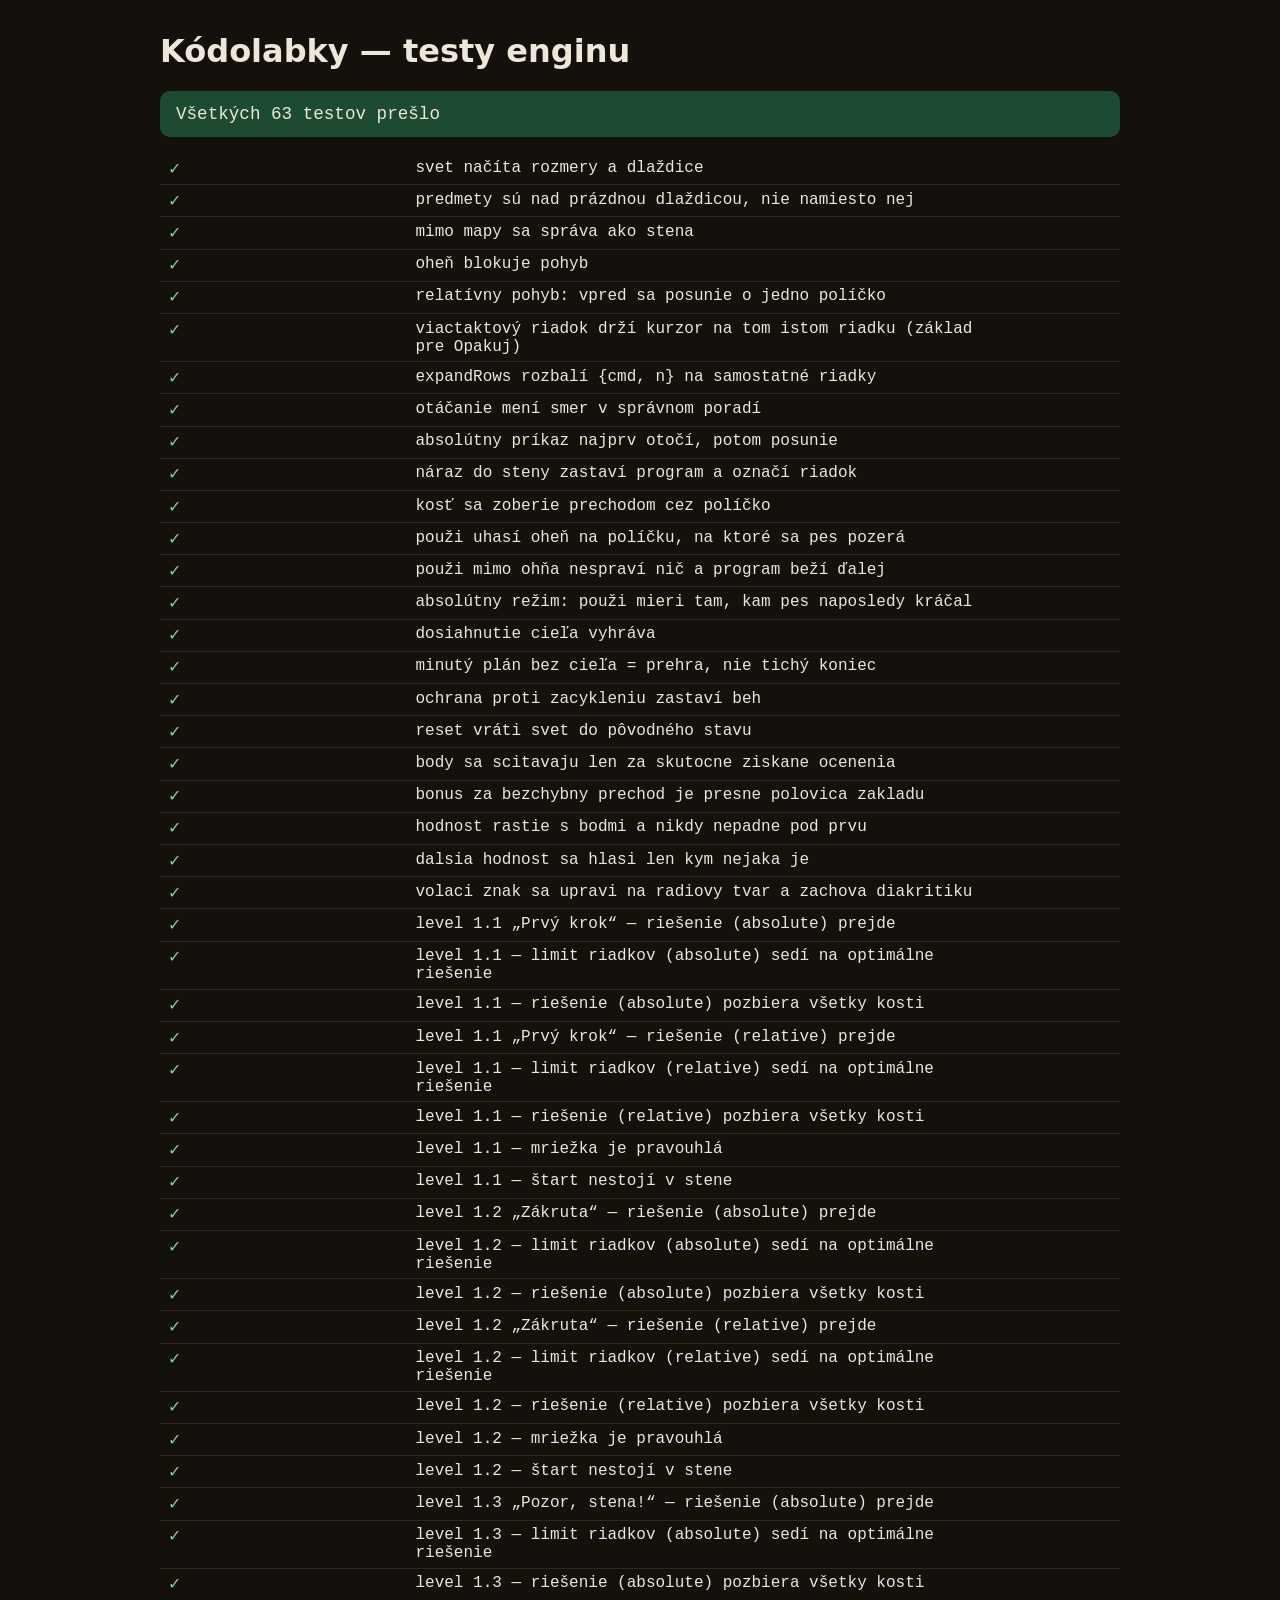
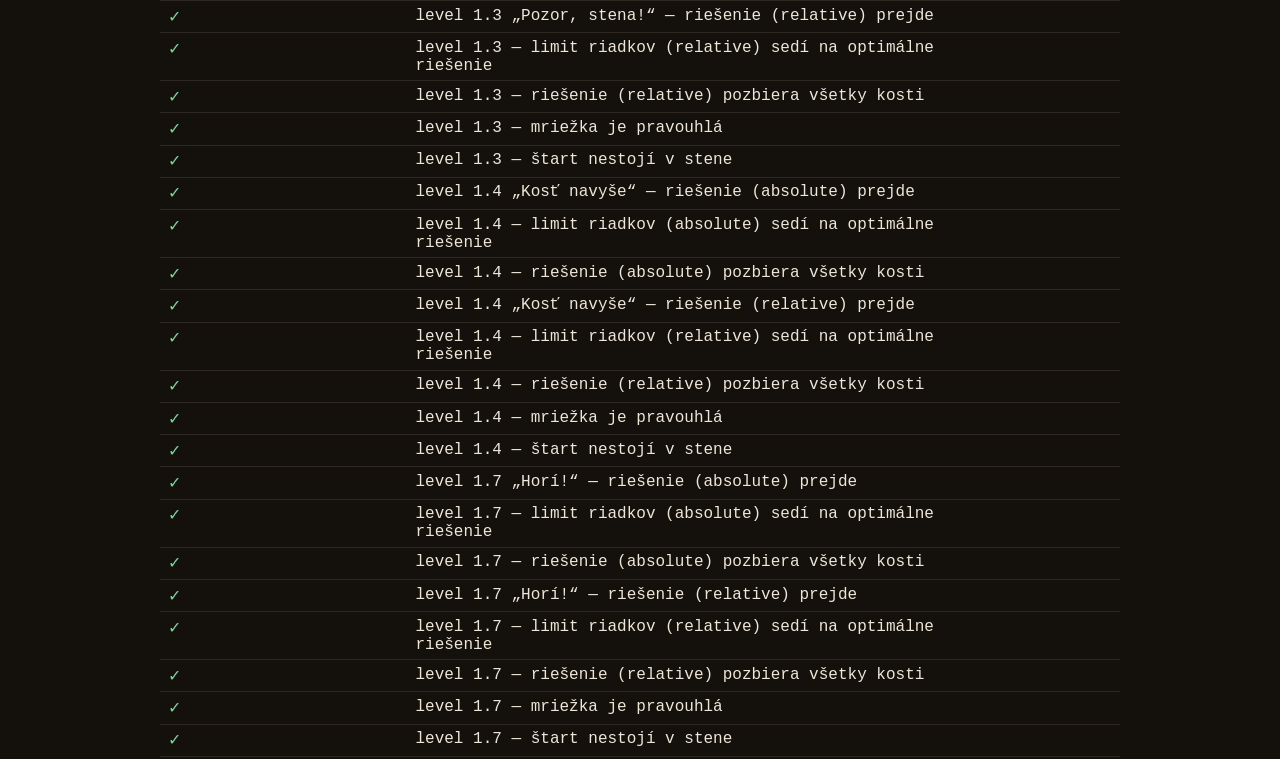
==== tests/index.html @ dd2ba2a8 "Body dispecera a Kniha sluzieb Bodovanie odmenuje to iste, co hra uci: 100 za splnenu misiu, 60 za k" ====
<!DOCTYPE html>
<html lang="sk">
<head>
<meta charset="utf-8">
<title>Kódolabky — testy enginu</title>
<style>
  body { font-family: ui-monospace, Consolas, monospace; margin: 2rem auto; max-width: 60rem; padding-inline: 1rem;
         background: #14110c; color: #eee6d8; }
  h1 { font-family: system-ui, sans-serif; }
  .sum { padding: .8rem 1rem; border-radius: 10px; margin-bottom: 1rem; font-size: 1.1rem; }
  .sum.ok { background: #1d4b32; } .sum.bad { background: #6b2118; }
  table { width: 100%; border-collapse: collapse; }
  td { padding: .35rem .5rem; border-bottom: 1px solid #2e2820; vertical-align: top; }
  .pass { color: #7fd39b; } .fail { color: #ff9b86; }
  .name { width: 60%; }
</style>
</head>
<body>
<h1>Kódolabky — testy enginu</h1>
<div class="sum" id="sum">Bežia testy…</div>
<table><tbody id="out"></tbody></table>

<script type="module">
import { World } from '../src/engine/world.js';
import { VM, run } from '../src/engine/vm.js';
import { countRows, rowLimitFor, expandRows } from '../src/engine/program.js';
import { AWARDS, pointsFor, rankFor, nextRank, normalizeCallsign } from '../src/game/progress.js';

const results = [];
const test = (name, fn) => {
  try { fn(); results.push([name, null]); }
  catch (err) { results.push([name, err.message]); }
};
const ok = (cond, msg) => { if (!cond) throw new Error(msg ?? 'nesplnené'); };
const eq = (a, b, msg) => ok(Object.is(a, b), `${msg ?? ''} — dostal ${JSON.stringify(a)}, čakal ${JSON.stringify(b)}`);

const withIds = (rows) => rows.map((r, i) => ({ ...r, id: `t${i}` }));

const LEVEL = {
  id: 'test', title: 'test',
  grid: { legend: { '.': 'empty', '#': 'wall', o: 'bone', f: 'fire', g: 'goal' },
          rows: ['#####', '#..o#', '#..f#', '#..g#', '#####'] },
  actors: [{ id: 'a1', char: 'fifo', x: 1, y: 1, dir: 'E' }],
  goals: [{ type: 'reach', actor: 'a1', tile: 'goal' }],
};

// ── Svet ────────────────────────────────────────────────────────
test('svet načíta rozmery a dlaždice', () => {
  const w = new World(LEVEL);
  eq(w.w, 5, 'šírka'); eq(w.h, 5, 'výška');
  eq(w.tileAt(0, 0), 'wall', 'okraj je stena');
  eq(w.tileAt(3, 3), 'goal', 'cieľ');
});

test('predmety sú nad prázdnou dlaždicou, nie namiesto nej', () => {
  const w = new World(LEVEL);
  eq(w.tileAt(3, 1), 'empty', 'pod kosťou je prázdno');
  eq(w.itemAt(3, 1), 'bone', 'kosť');
  eq(w.totalBones, 1, 'počet kostí');
});

test('mimo mapy sa správa ako stena', () => {
  const w = new World(LEVEL);
  ok(w.isBlocked(-1, 1), 'vľavo od mapy');
  ok(w.isBlocked(99, 99), 'ďaleko mimo');
});

test('oheň blokuje pohyb', () => {
  const w = new World(LEVEL);
  ok(w.isBlocked(3, 2), 'políčko s ohňom');
});

// ── Interpret ───────────────────────────────────────────────────
test('relatívny pohyb: vpred sa posunie o jedno políčko', () => {
  const w = new World(LEVEL);
  const vm = new VM(w, withIds([{ cmd: 'move', n: 1 }]));
  vm.step();
  eq(w.actor.x, 2, 'x'); eq(w.actor.y, 1, 'y');
});

// V tabuľke je jeden riadok = jeden krok, ale interpret vie aj viactaktový
// riadok — to je základ pre `Opakuj n×` v Svete 2.
test('viactaktový riadok drží kurzor na tom istom riadku (základ pre Opakuj)', () => {
  const w = new World(LEVEL);
  const vm = new VM(w, withIds([{ cmd: 'move', n: 2 }]));
  const e1 = vm.step();
  eq(e1[0].rowId, 't0', 'prvý takt');
  eq(w.actor.x, 2, 'po prvom takte');
  const e2 = vm.step();
  eq(e2[0].rowId, 't0', 'druhý takt je stále ten istý riadok');
  eq(w.actor.x, 3, 'po druhom takte');
});

test('expandRows rozbalí {cmd, n} na samostatné riadky', () => {
  const rows = expandRows([{ cmd: 'move', n: 3 }, { cmd: 'turnRight' }]);
  eq(rows.length, 4, 'počet riadkov');
  eq(rows[2].cmd, 'move', 'tretí riadok');
  eq(rows[3].cmd, 'turnRight', 'štvrtý riadok');
  ok(rows.every((r) => r.n === undefined), 'riadky nemajú počet opakovaní');
});

test('otáčanie mení smer v správnom poradí', () => {
  const w = new World(LEVEL);
  const vm = new VM(w, withIds([{ cmd: 'turnRight' }, { cmd: 'turnRight' }, { cmd: 'turnLeft' }]));
  vm.step(); eq(w.actor.dir, 'S', 'E → vpravo');
  vm.step(); eq(w.actor.dir, 'W', 'S → vpravo');
  vm.step(); eq(w.actor.dir, 'S', 'W → vľavo');
});

test('absolútny príkaz najprv otočí, potom posunie', () => {
  const w = new World(LEVEL);
  const vm = new VM(w, withIds([{ cmd: 'south', n: 1 }]));
  vm.step();
  eq(w.actor.dir, 'S', 'smer'); eq(w.actor.y, 2, 'y');
});

test('náraz do steny zastaví program a označí riadok', () => {
  const w = new World(LEVEL);
  const { vm, events } = run(w, withIds([{ cmd: 'south', n: 3 }]));
  eq(vm.status, 'error', 'stav'); eq(vm.errorCode, 'wall', 'kód');
  const blocked = events.find((e) => e.type === 'blocked');
  ok(blocked, 'udalosť blocked'); eq(blocked.rowId, 't0', 'riadok');
});

test('kosť sa zoberie prechodom cez políčko', () => {
  const w = new World(LEVEL);
  run(w, withIds([{ cmd: 'east', n: 2 }]));
  eq(w.bonesCollected(), 1, 'pozbierané'); eq(w.itemAt(3, 1), null, 'kosť zmizla');
});

test('použi uhasí oheň na políčku, na ktoré sa pes pozerá', () => {
  const w = new World(LEVEL);
  run(w, withIds([{ cmd: 'move', n: 2 }, { cmd: 'turnRight' }, { cmd: 'use' }, { cmd: 'move', n: 2 }]));
  eq(w.itemAt(3, 2), null, 'oheň uhasený');
});

test('použi mimo ohňa nespraví nič a program beží ďalej', () => {
  const w = new World(LEVEL);
  const { vm, events } = run(w, withIds([{ cmd: 'use' }, { cmd: 'south', n: 2 }, { cmd: 'east', n: 2 }]));
  ok(events.some((e) => e.type === 'nothing'), 'udalosť nothing');
  eq(vm.status, 'won', 'program pokračoval až do cieľa');
});

// V absolútnom režime sa pes nedá otočiť bez pohybu — `Použi` preto vždy mieri
// tam, kam naposledy kráčal. Levely s ohňom naň musia viesť „čelne“.
test('absolútny režim: použi mieri tam, kam pes naposledy kráčal', () => {
  const w = new World(LEVEL);
  run(w, withIds([{ cmd: 'south', n: 1 }, { cmd: 'east', n: 1 }, { cmd: 'use' }]));
  eq(w.actor.dir, 'E', 'smer po poslednom kroku');
  eq(w.itemAt(3, 2), null, 'oheň pred psom uhasený');
});

test('dosiahnutie cieľa vyhráva', () => {
  const w = new World(LEVEL);
  const { vm } = run(w, withIds([{ cmd: 'south', n: 2 }, { cmd: 'east', n: 2 }]));
  eq(vm.status, 'won', 'stav');
});

test('minutý plán bez cieľa = prehra, nie tichý koniec', () => {
  const w = new World(LEVEL);
  const { vm } = run(w, withIds([{ cmd: 'south', n: 1 }]));
  eq(vm.status, 'lost', 'stav'); eq(vm.errorCode, 'notFinished', 'kód');
});

test('ochrana proti zacykleniu zastaví beh', () => {
  const w = new World(LEVEL);
  const { vm } = run(w, withIds([{ cmd: 'turnLeft' }, { cmd: 'turnRight' }]), { stepLimit: 5 });
  ok(vm.status === 'error' || vm.status === 'lost', `stav ${vm.status}`);
});

test('reset vráti svet do pôvodného stavu', () => {
  const w = new World(LEVEL);
  run(w, withIds([{ cmd: 'east', n: 2 }]));
  w.reset();
  eq(w.actor.x, 1, 'x'); eq(w.bonesCollected(), 0, 'kosti'); eq(w.itemAt(3, 1), 'bone', 'kosť späť');
});

// ── Bodovanie ───────────────────────────────────────────────────
// Čisté funkcie, nesiahajú na localStorage — testovateľné priamo.

test('body sa scitavaju len za skutocne ziskane ocenenia', () => {
  eq(pointsFor(['finish']), 100, 'iba splnena misia');
  eq(pointsFor(['finish', 'rows', 'bones', 'clean']), 250, 'vsetko');
  eq(pointsFor([]), 0, 'nic');
  eq(pointsFor(['vymyslene']), 0, 'neznamy id sa ignoruje');
});

test('bonus za bezchybny prechod je presne polovica zakladu', () => {
  const clean = AWARDS.find((a) => a.id === 'clean');
  ok(clean, 'ocenenie clean existuje');
  eq(clean.points, 50, 'body');
});

test('hodnost rastie s bodmi a nikdy nepadne pod prvu', () => {
  eq(rankFor(0).name, 'Šteniatko', '0 bodov');
  eq(rankFor(149).name, 'Šteniatko', 'tesne pod hranicou');
  eq(rankFor(150).name, 'Pomocník', 'presne na hranici');
  eq(rankFor(999999).name, 'Hlavný dispečer', 'vela bodov');
});

test('dalsia hodnost sa hlasi len kym nejaka je', () => {
  eq(nextRank(0).name, 'Pomocník', 'zo Steniatka');
  eq(nextRank(0).at - 0, 150, 'chybajuce body');
  eq(nextRank(999999), null, 'na vrchole uz dalsia nie je');
});

test('volaci znak sa upravi na radiovy tvar a zachova diakritiku', () => {
  eq(normalizeCallsign('ninka ľ'), 'NINKA Ľ', 'velke pismena + diakritika');
  eq(normalizeCallsign('  veliteľ   9  '), 'VELITEĽ 9', 'orezanie a jedna medzera');
  eq(normalizeCallsign('a<script>b'), 'ASCRIPTB', 'znaky mimo pismen a cisel vypadnu');
  eq(normalizeCallsign('123456789012345'), '1234567890', 'orezanie na 10 znakov');
  eq(normalizeCallsign('   '), '', 'prazdny znak neprejde');
  eq(normalizeCallsign(null), '', 'null neprejde');
});

// ── Levely ──────────────────────────────────────────────────────
// Najdôležitejší test v projekte: chráni pred neriešiteľným levelom
// po tom, čo niekto poupravuje mapu.

const manifest = await (await fetch('../levels/index.json')).json();
const levels = await Promise.all(
  manifest.levels.map(async (p) => (await fetch(`../levels/${p}`)).json())
);

for (const level of levels) {
  for (const mode of ['absolute', 'relative']) {
    // V JSON je riešenie zapísané krátko cez `n`; v tabuľke je jeden riadok
    // jeden krok, takže sa pred porovnaním s limitom musí rozbaliť.
    const rows = level.solutions?.[mode] ? expandRows(level.solutions[mode]) : null;

    test(`level ${level.id} „${level.title}“ — riešenie (${mode}) prejde`, () => {
      ok(rows, 'v súbore chýba referenčné riešenie');
      const world = new World(level);
      const { vm } = run(world, rows, { stepLimit: level.limits?.steps ?? 200 });
      eq(vm.status, 'won', 'výsledok');
    });

    test(`level ${level.id} — limit riadkov (${mode}) sedí na optimálne riešenie`, () => {
      const limit = rowLimitFor(level.stars?.find((s) => s.id === 'rows'), mode);
      ok(limit, 'level nemá limit riadkov');
      eq(countRows(rows), limit, 'počet krokov optimálneho riešenia');
    });

    test(`level ${level.id} — riešenie (${mode}) pozbiera všetky kosti`, () => {
      const world = new World(level);
      run(world, expandRows(level.solutions[mode]), { stepLimit: level.limits?.steps ?? 200 });
      eq(world.bonesCollected(), world.totalBones, 'kosti');
    });
  }

  test(`level ${level.id} — mriežka je pravouhlá`, () => {
    const rows = level.grid.rows;
    ok(rows.every((r) => r.length === rows[0].length), 'riadky majú rôznu dĺžku');
  });

  test(`level ${level.id} — štart nestojí v stene`, () => {
    const world = new World(level);
    for (const a of world.actors) ok(!world.isBlocked(a.x, a.y), `aktér ${a.id} stojí v prekážke`);
  });
}

// ── Výpis ───────────────────────────────────────────────────────
const out = document.getElementById('out');
let failed = 0;
for (const [name, err] of results) {
  if (err) failed++;
  const tr = document.createElement('tr');
  tr.innerHTML = `<td class="${err ? 'fail' : 'pass'}">${err ? '✕' : '✓'}</td>` +
                 `<td class="name">${name}</td><td class="fail">${err ?? ''}</td>`;
  out.append(tr);
}
const sum = document.getElementById('sum');
sum.className = `sum ${failed ? 'bad' : 'ok'}`;
sum.textContent = failed
  ? `${failed} z ${results.length} testov zlyhalo`
  : `Všetkých ${results.length} testov prešlo`;
</script>
</body>
</html>
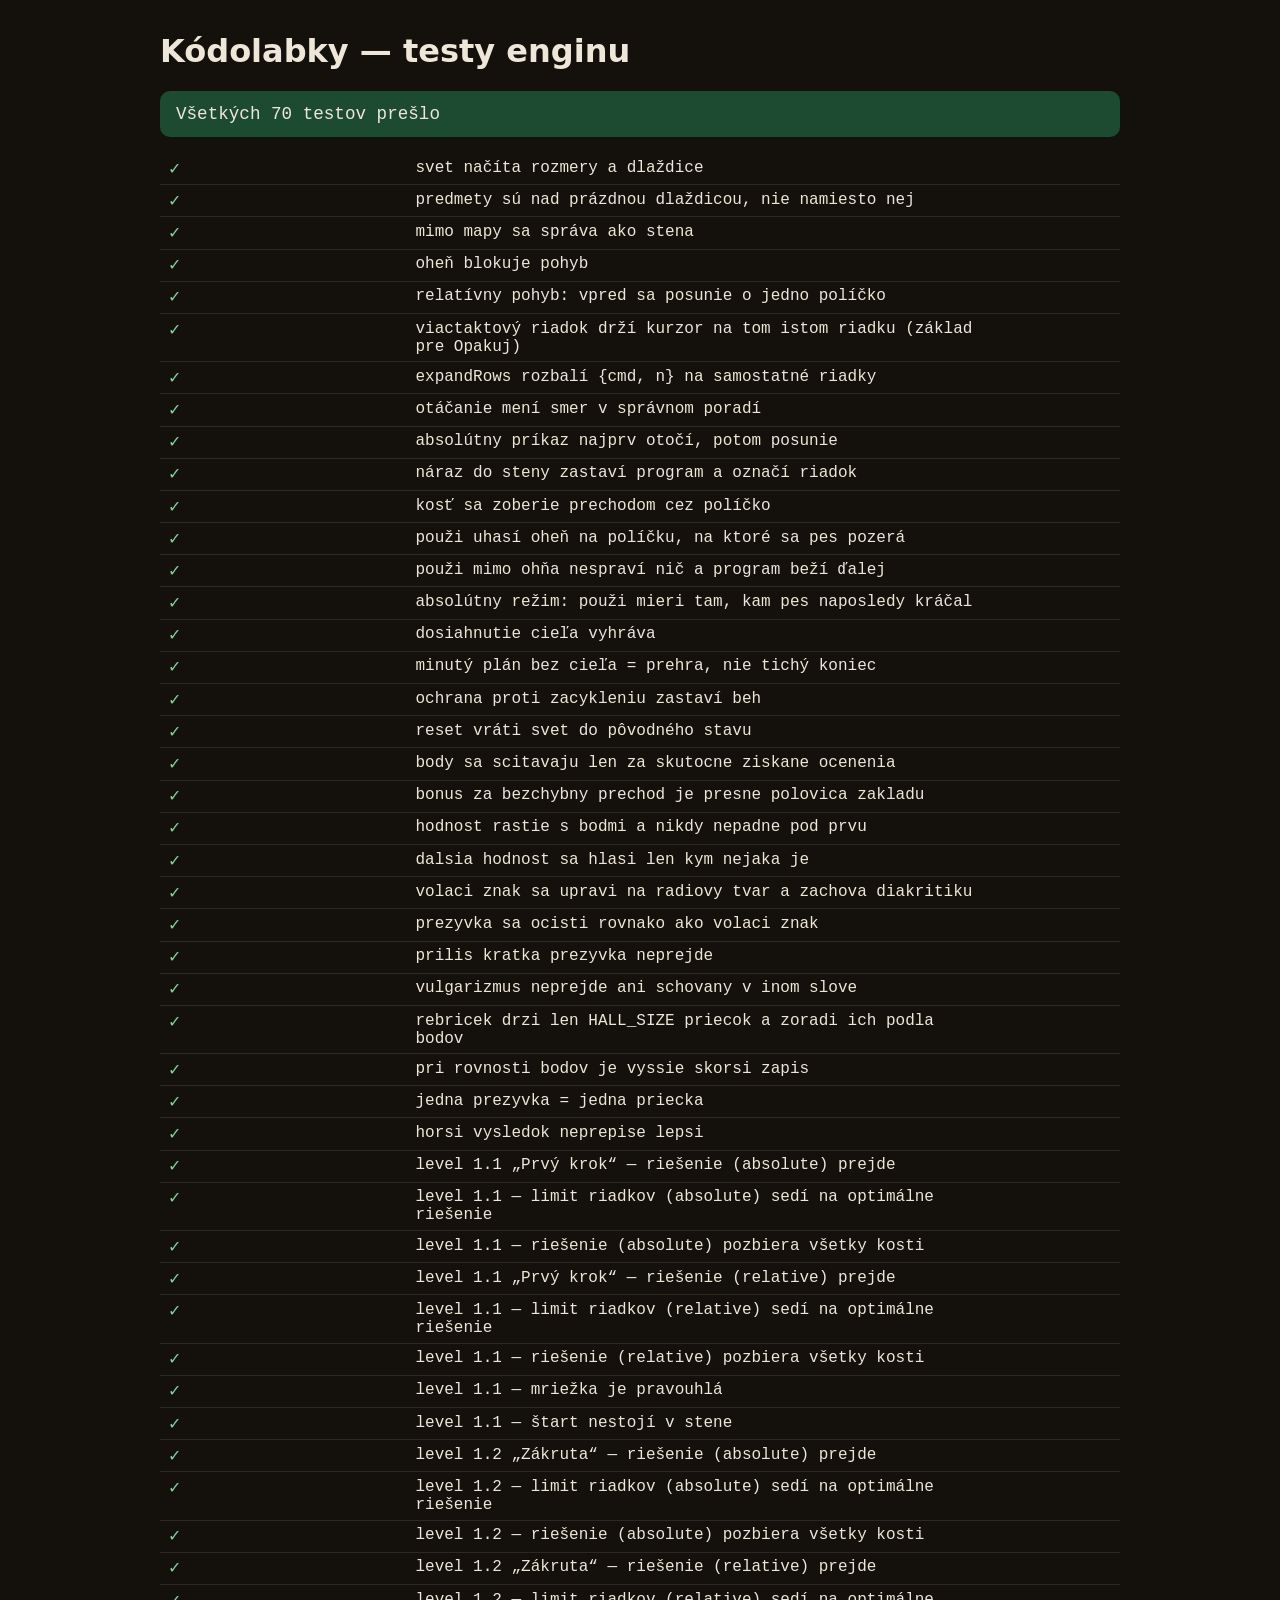
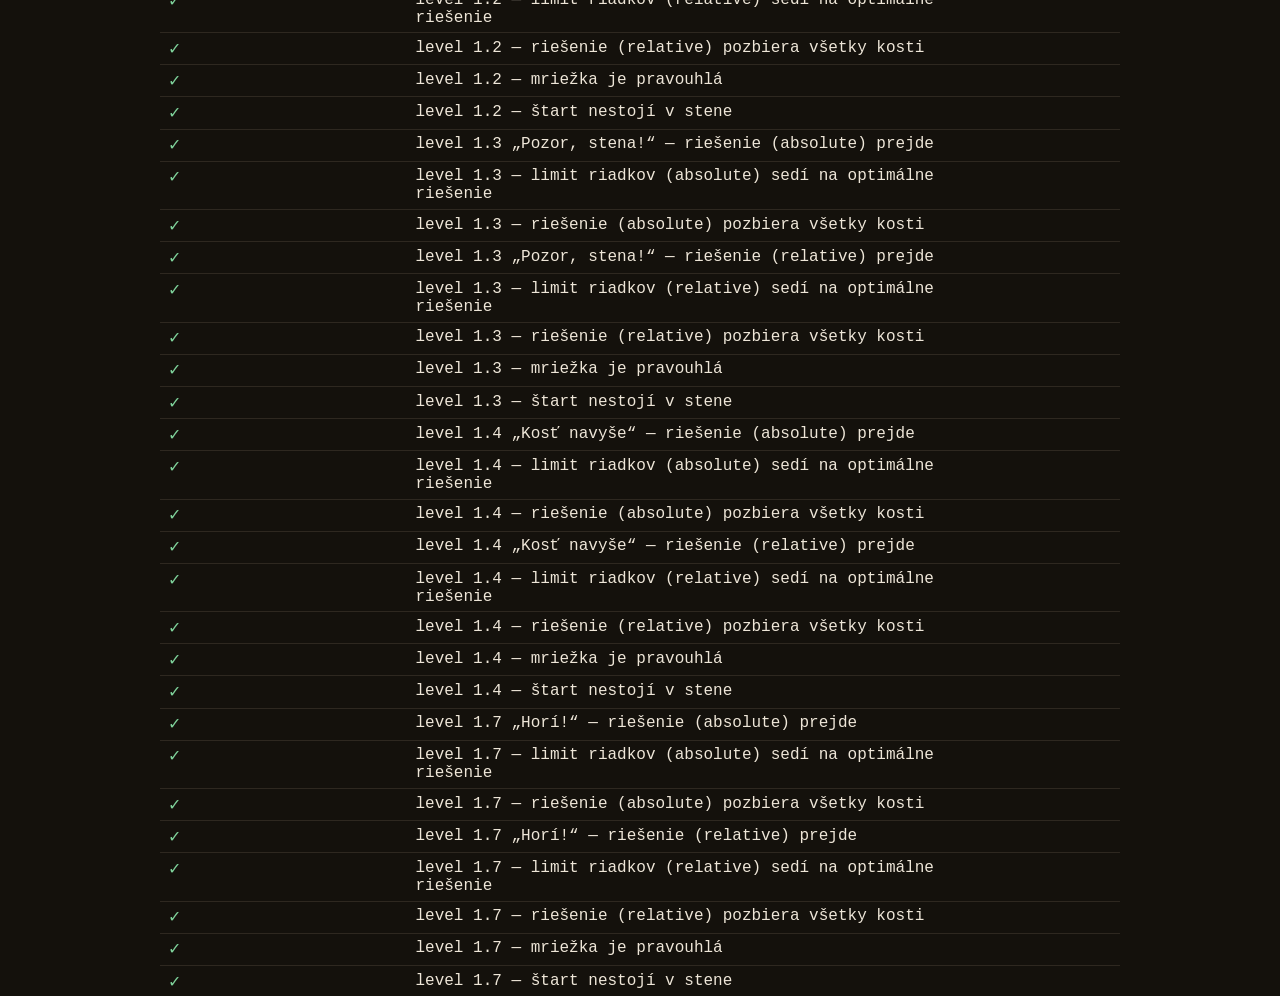
==== commit 006f6e81: "Sien slavy: globalny rebricek prvych 15 cez Supabase Klient: dialog s rebrickom, zapis pod prezyvkou" ====
--- a/tests/index.html
+++ b/tests/index.html
@@ -25,6 +25,8 @@
 import { VM, run } from '../src/engine/vm.js';
 import { countRows, rowLimitFor, expandRows } from '../src/engine/program.js';
 import { AWARDS, pointsFor, rankFor, nextRank, normalizeCallsign } from '../src/game/progress.js';
+import { cleanNick, nickProblem, topOf, mergeEntry } from '../src/game/leaderboard.js';
+import { HALL_SIZE } from '../src/game/config.js';
 
 const results = [];
 const test = (name, fn) => {
@@ -211,6 +213,53 @@
   eq(normalizeCallsign('123456789012345'), '1234567890', 'orezanie na 10 znakov');
   eq(normalizeCallsign('   '), '', 'prazdny znak neprejde');
   eq(normalizeCallsign(null), '', 'null neprejde');
+});
+
+// ── Sieň slávy ──────────────────────────────────────────────────
+
+const entry = (nick, points, at = '2026-07-01') => ({ nick, points, missions: 1, at });
+
+test('prezyvka sa ocisti rovnako ako volaci znak', () => {
+  eq(cleanNick('ninka ľ'), 'NINKA Ľ', 'velke pismena + diakritika');
+  eq(cleanNick('<b>hack</b>'), 'BHACKB', 'znacky vypadnu');
+  eq(cleanNick('abcdefghijklmn'), 'ABCDEFGHIJ', 'orezanie na 10 znakov');
+});
+
+test('prilis kratka prezyvka neprejde', () => {
+  ok(nickProblem('A'), 'jedno pismeno');
+  ok(nickProblem('   '), 'medzery');
+  eq(nickProblem('AB'), null, 'dve pismena staci');
+});
+
+test('vulgarizmus neprejde ani schovany v inom slove', () => {
+  ok(nickProblem('kokot'), 'priamo');
+  ok(nickProblem('xxfuckxx'), 'v strede slova');
+  ok(nickProblem('k o k o t'), 'rozdelene medzerami');
+  eq(nickProblem('LABKA'), null, 'slusna prezyvka prejde');
+});
+
+test('rebricek drzi len HALL_SIZE priecok a zoradi ich podla bodov', () => {
+  const many = Array.from({ length: 30 }, (_, i) => entry(`H${i}`, i * 10));
+  const list = topOf(many);
+  eq(list.length, HALL_SIZE, 'pocet priecok');
+  eq(list[0].points, 290, 'najlepsi je prvy');
+  ok(list.every((e, i) => i === 0 || list[i - 1].points >= e.points), 'zostupne poradie');
+});
+
+test('pri rovnosti bodov je vyssie skorsi zapis', () => {
+  const list = topOf([entry('NESKOR', 100, '2026-07-05'), entry('SKOR', 100, '2026-07-01')]);
+  eq(list[0].nick, 'SKOR', 'prvy');
+});
+
+test('jedna prezyvka = jedna priecka', () => {
+  const list = mergeEntry([entry('LABKA', 100)], entry('LABKA', 300));
+  eq(list.length, 1, 'nezdvoji sa');
+  eq(list[0].points, 300, 'lepsi vysledok vyhrava');
+});
+
+test('horsi vysledok neprepise lepsi', () => {
+  const list = mergeEntry([entry('LABKA', 500)], entry('LABKA', 120));
+  eq(list[0].points, 500, 'rekord ostava');
 });
 
 // ── Levely ──────────────────────────────────────────────────────
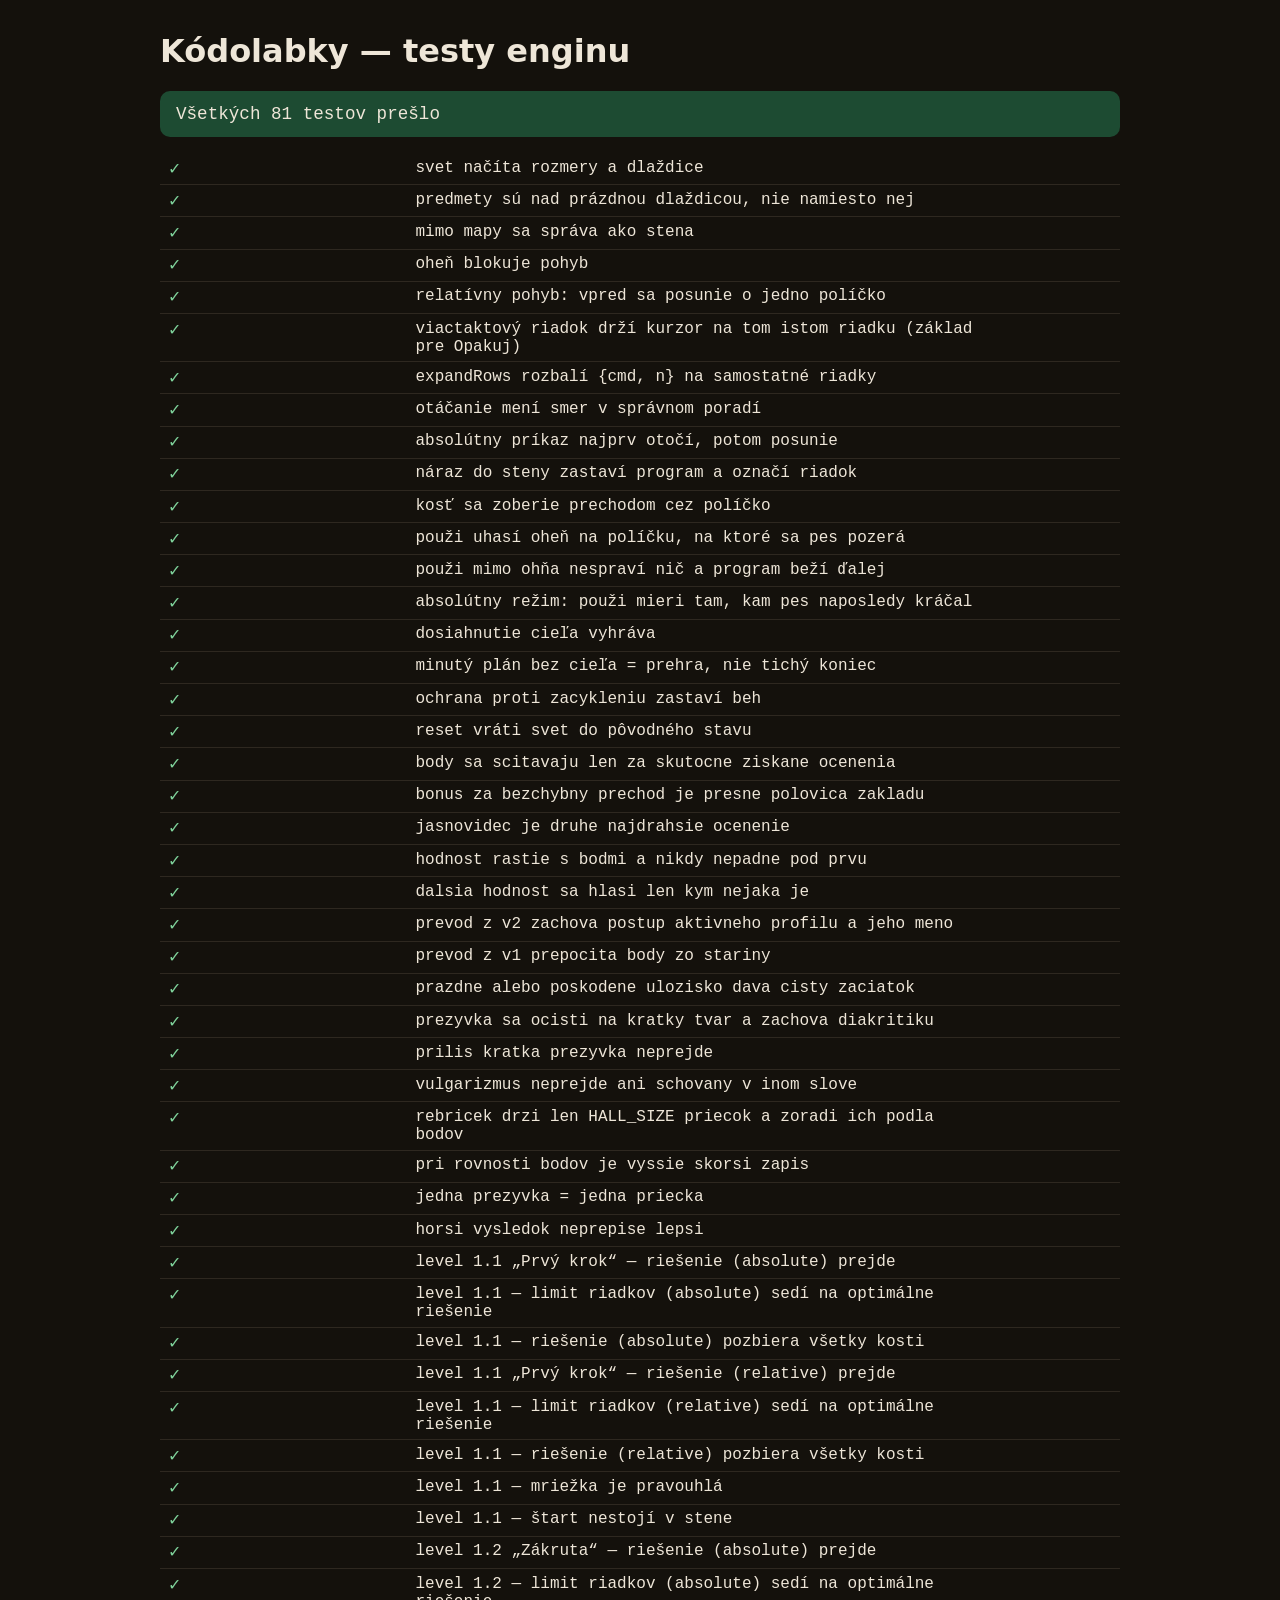
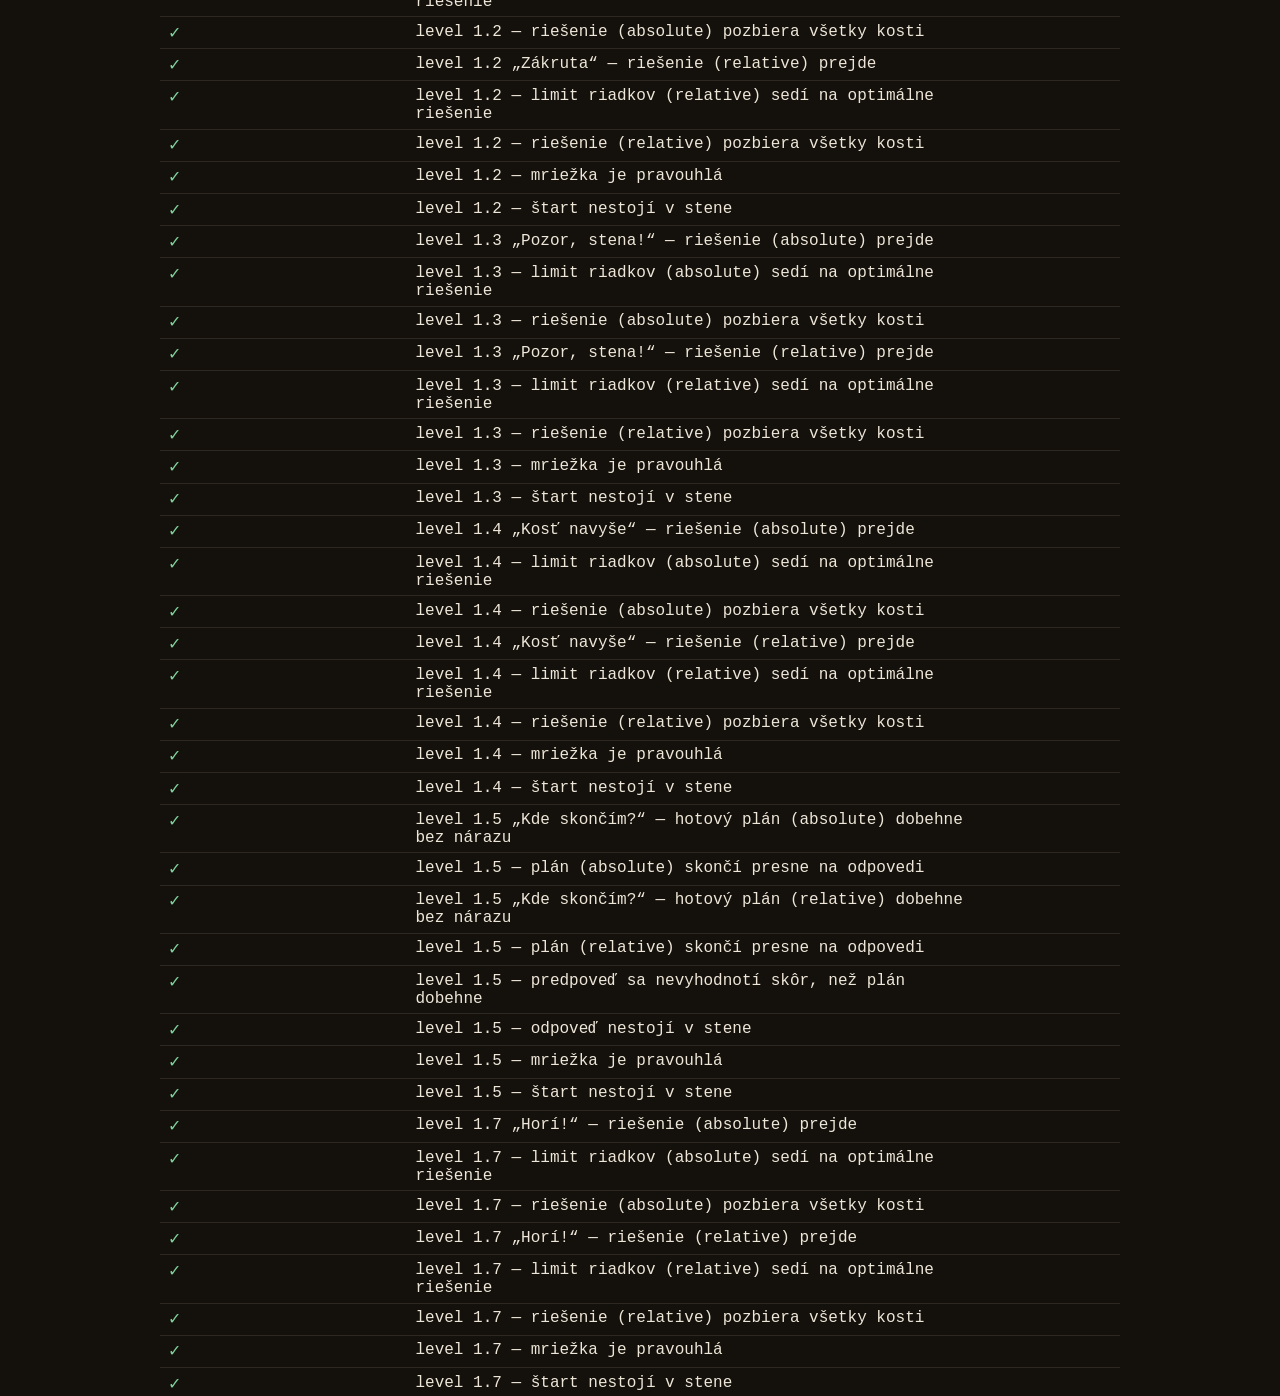
==== commit 44a11002: "Level Predpoved (1.5), jedna prezyvka a scroll na trat Level typu Predpoved (1.5 „Kde skoncim?"): - " ====
--- a/tests/index.html
+++ b/tests/index.html
@@ -24,8 +24,9 @@
 import { World } from '../src/engine/world.js';
 import { VM, run } from '../src/engine/vm.js';
 import { countRows, rowLimitFor, expandRows } from '../src/engine/program.js';
-import { AWARDS, pointsFor, rankFor, nextRank, normalizeCallsign } from '../src/game/progress.js';
-import { cleanNick, nickProblem, topOf, mergeEntry } from '../src/game/leaderboard.js';
+import { AWARDS, pointsFor, rankFor, nextRank, migrate } from '../src/game/progress.js';
+import { topOf, mergeEntry } from '../src/game/leaderboard.js';
+import { cleanNick, nickProblem } from '../src/game/nick.js';
 import { HALL_SIZE } from '../src/game/config.js';
 
 const results = [];
@@ -193,6 +194,18 @@
   eq(clean.points, 50, 'body');
 });
 
+// Predpoveď má byť najcennejšia vec hneď po dokončení misie — inak sa dieťaťu
+// oplatí kliknúť naslepo a počkať, čo sa stane.
+test('jasnovidec je druhe najdrahsie ocenenie', () => {
+  const predict = AWARDS.find((a) => a.id === 'predict');
+  ok(predict, 'ocenenie predict existuje');
+  eq(predict.points, 80, 'body');
+  eq(pointsFor(['finish', 'predict']), 180, 'plny zisk v leveli Predpoved');
+  for (const other of AWARDS.filter((a) => a.id !== 'finish' && a.id !== 'predict')) {
+    ok(predict.points > other.points, `ma byt viac nez ${other.id}`);
+  }
+});
+
 test('hodnost rastie s bodmi a nikdy nepadne pod prvu', () => {
   eq(rankFor(0).name, 'Šteniatko', '0 bodov');
   eq(rankFor(149).name, 'Šteniatko', 'tesne pod hranicou');
@@ -206,24 +219,55 @@
   eq(nextRank(999999), null, 'na vrchole uz dalsia nie je');
 });
 
-test('volaci znak sa upravi na radiovy tvar a zachova diakritiku', () => {
-  eq(normalizeCallsign('ninka ľ'), 'NINKA Ľ', 'velke pismena + diakritika');
-  eq(normalizeCallsign('  veliteľ   9  '), 'VELITEĽ 9', 'orezanie a jedna medzera');
-  eq(normalizeCallsign('a<script>b'), 'ASCRIPTB', 'znaky mimo pismen a cisel vypadnu');
-  eq(normalizeCallsign('123456789012345'), '1234567890', 'orezanie na 10 znakov');
-  eq(normalizeCallsign('   '), '', 'prazdny znak neprejde');
-  eq(normalizeCallsign(null), '', 'null neprejde');
-});
-
-// ── Sieň slávy ──────────────────────────────────────────────────
-
-const entry = (nick, points, at = '2026-07-01') => ({ nick, points, missions: 1, at });
-
-test('prezyvka sa ocisti rovnako ako volaci znak', () => {
+// ── Prevod uloženého postupu ──────────────────────────────────
+// Dieťa, ktoré hru už hralo, oň nesmie prísť len preto, že sa zmenil formát.
+
+test('prevod z v2 zachova postup aktivneho profilu a jeho meno', () => {
+  const store = migrate({
+    version: 2,
+    activeId: 'p2',
+    profiles: [
+      { id: 'p1', callsign: 'INA', levels: { '1.1': { awards: ['finish'], points: 100 } } },
+      { id: 'p2', callsign: 'ninka', levels: { '1.2': { awards: ['finish', 'rows'], points: 160 } } },
+    ],
+    settings: { mode: 'relative', speed: 150 },
+  });
+  eq(store.version, 3, 'verzia');
+  eq(store.nick, 'NINKA', 'prezyvka z aktivneho profilu, ocistena');
+  eq(store.levels['1.2'].points, 160, 'postup aktivneho profilu ostal');
+  eq(store.levels['1.1'], undefined, 'cudzi profil sa neprimiesa');
+  eq(store.settings.mode, 'relative', 'nastavenia prezili');
+});
+
+test('prevod z v1 prepocita body zo stariny', () => {
+  const store = migrate({ version: 1, levels: { '1.1': { stars: ['finish', 'bones'] } } });
+  eq(store.levels['1.1'].points, 140, 'finish + bones');
+  eq(store.nick, null, 'v1 ziadnu prezyvku nemala — hra sa opyta');
+});
+
+test('prazdne alebo poskodene ulozisko dava cisty zaciatok', () => {
+  const store = migrate(null);
+  eq(store.nick, null, 'bez prezyvky');
+  eq(Object.keys(store.levels).length, 0, 'bez postupu');
+  eq(store.settings.mode, 'absolute', 'vychodiskovy rezim');
+});
+
+// ── Prezývka ──────────────────────────────────────────────────
+// Jedna prezývka slúži v hre aj v rebríčku — preto sa čistí na jednom mieste.
+
+test('prezyvka sa ocisti na kratky tvar a zachova diakritiku', () => {
   eq(cleanNick('ninka ľ'), 'NINKA Ľ', 'velke pismena + diakritika');
+  eq(cleanNick('  veliteľ   9  '), 'VELITEĽ 9', 'orezanie a jedna medzera');
+  eq(cleanNick('a<script>b'), 'ASCRIPTB', 'znaky mimo pismen a cisel vypadnu');
   eq(cleanNick('<b>hack</b>'), 'BHACKB', 'znacky vypadnu');
   eq(cleanNick('abcdefghijklmn'), 'ABCDEFGHIJ', 'orezanie na 10 znakov');
-});
+  eq(cleanNick('   '), '', 'prazdny znak neprejde');
+  eq(cleanNick(null), '', 'null neprejde');
+});
+
+// ── Rebríček ──────────────────────────────────────────────────
+
+const entry = (nick, points, at = '2026-07-01') => ({ nick, points, missions: 1, at });
 
 test('prilis kratka prezyvka neprejde', () => {
   ok(nickProblem('A'), 'jedno pismeno');
@@ -266,13 +310,54 @@
 // Najdôležitejší test v projekte: chráni pred neriešiteľným levelom
 // po tom, čo niekto poupravuje mapu.
 
-const manifest = await (await fetch('../levels/index.json')).json();
-const levels = await Promise.all(
-  manifest.levels.map(async (p) => (await fetch(`../levels/${p}`)).json())
-);
+// Bez `no-store` prehliadač podstrčí staré JSON z cache a testy potom overujú
+// level, ktorý na disku už dávno nie je. Raz to stálo pol hodiny hľadania.
+const fresh = async (path) => (await fetch(path, { cache: 'no-store' })).json();
+
+const manifest = await fresh('../levels/index.json');
+const levels = await Promise.all(manifest.levels.map((p) => fresh(`../levels/${p}`)));
 
 for (const level of levels) {
-  for (const mode of ['absolute', 'relative']) {
+  // Levely typu „Predpoveď“ nemajú riešenie ani limit riadkov — plán dáva level.
+  // Testuje sa niečo iné: že hotový plán dobehne a skončí presne na odpovedi,
+  // a to v oboch režimoch ovládania, lebo odpoveď je v JSON jedna jediná.
+  if (level.type === 'predict') {
+    const answer = level.goals.find((g) => g.type === 'predict').answer;
+
+    for (const mode of ['absolute', 'relative']) {
+      test(`level ${level.id} „${level.title}“ — hotový plán (${mode}) dobehne bez nárazu`, () => {
+        const rows = level.preset?.[mode];
+        ok(rows, 'v súbore chýba hotový plán');
+        const world = new World(level);
+        const { vm } = run(world, expandRows(rows), { stepLimit: level.limits?.steps ?? 200 });
+        eq(vm.status, 'won', `stav (kód ${vm.errorCode})`);
+      });
+
+      test(`level ${level.id} — plán (${mode}) skončí presne na odpovedi`, () => {
+        const world = new World(level);
+        run(world, expandRows(level.preset[mode]), { stepLimit: level.limits?.steps ?? 200 });
+        eq(world.actor.x, answer.x, 'x');
+        eq(world.actor.y, answer.y, 'y');
+      });
+    }
+
+    // Bez tohto by predpoveď „vyhrala“ v momente, keď pes cez políčko len prejde,
+    // a dieťa by nikdy nevidelo zvyšok plánu.
+    test(`level ${level.id} — predpoveď sa nevyhodnotí skôr, než plán dobehne`, () => {
+      const world = new World(level);
+      world.actor.x = answer.x;
+      world.actor.y = answer.y;
+      ok(!world.goalsMet(), 'počas behu ešte nie');
+      ok(world.goalsMet(true), 'po dobehnutí áno');
+    });
+
+    test(`level ${level.id} — odpoveď nestojí v stene`, () => {
+      const world = new World(level);
+      ok(!world.isBlocked(answer.x, answer.y), 'na tomto políčku pes stáť nemôže');
+    });
+  }
+
+  for (const mode of level.type === 'predict' ? [] : ['absolute', 'relative']) {
     // V JSON je riešenie zapísané krátko cez `n`; v tabuľke je jeden riadok
     // jeden krok, takže sa pred porovnaním s limitom musí rozbaliť.
     const rows = level.solutions?.[mode] ? expandRows(level.solutions[mode]) : null;
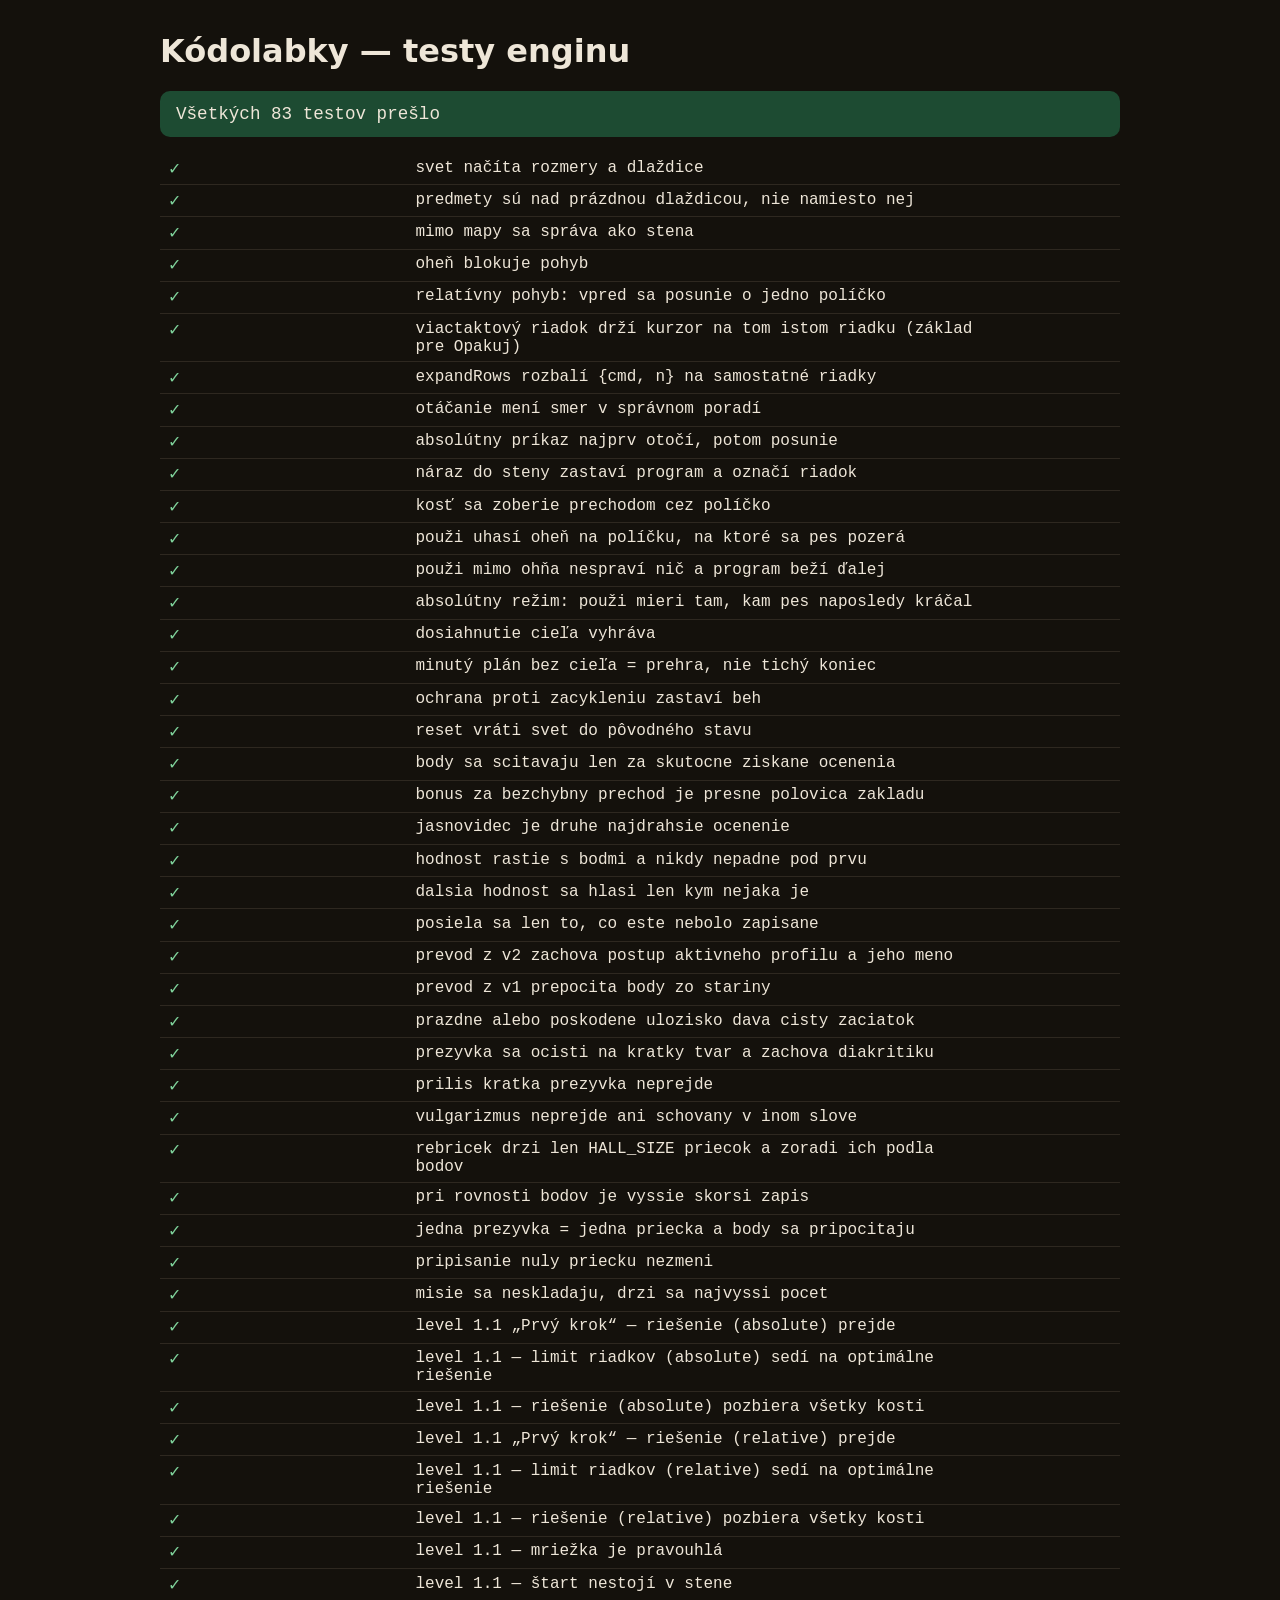
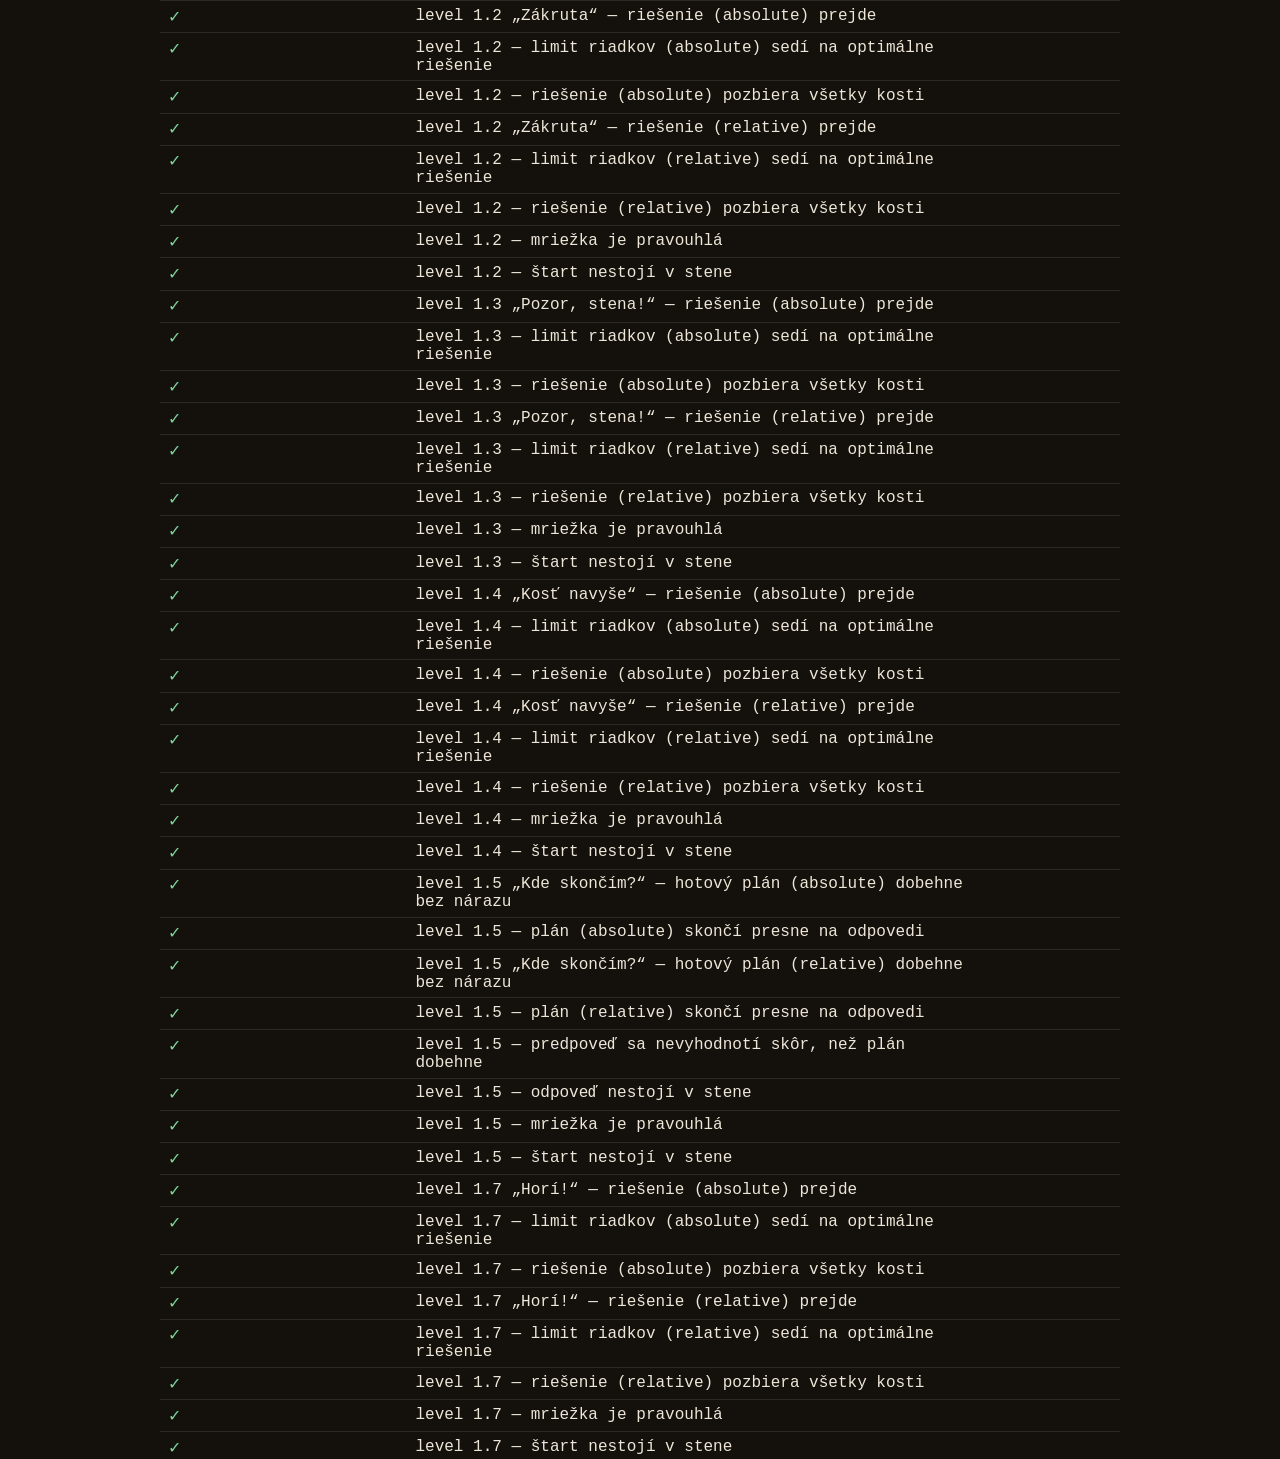
==== commit c6dbe516: "Rebricek: prec so stropom, body sa pripocitavaju Chyba: strop v supabase.sql bol 1250 (250 x 5 level" ====
--- a/tests/index.html
+++ b/tests/index.html
@@ -219,6 +219,18 @@
   eq(nextRank(999999), null, 'na vrchole uz dalsia nie je');
 });
 
+// ── Nezapísané body ───────────────────────────────────────────
+// Do rebríčka sa body pripočítavajú, takže sa musí posielať len prírastok.
+// Keby sa poslal celý súčet, druhý klik na „Zapísať“ by body zdvojnásobil.
+
+test('posiela sa len to, co este nebolo zapisane', () => {
+  const pending = (total, submitted) => Math.max(0, total - submitted);
+  eq(pending(1430, 0), 1430, 'prvy zapis posle vsetko');
+  eq(pending(1430, 1430), 0, 'hned druhy zapis uz nic nepridava');
+  eq(pending(1680, 1430), 250, 'po dalsom leveli sa posle len prirastok');
+  eq(pending(1430, 1680), 0, 'nikdy nie zaporne cislo');
+});
+
 // ── Prevod uloženého postupu ──────────────────────────────────
 // Dieťa, ktoré hru už hralo, oň nesmie prísť len preto, že sa zmenil formát.
 
@@ -295,15 +307,22 @@
   eq(list[0].nick, 'SKOR', 'prvy');
 });
 
-test('jedna prezyvka = jedna priecka', () => {
+test('jedna prezyvka = jedna priecka a body sa pripocitaju', () => {
   const list = mergeEntry([entry('LABKA', 100)], entry('LABKA', 300));
   eq(list.length, 1, 'nezdvoji sa');
-  eq(list[0].points, 300, 'lepsi vysledok vyhrava');
-});
-
-test('horsi vysledok neprepise lepsi', () => {
-  const list = mergeEntry([entry('LABKA', 500)], entry('LABKA', 120));
-  eq(list[0].points, 500, 'rekord ostava');
+  eq(list[0].points, 400, 'nove body sa pripocitali k starym');
+});
+
+test('pripisanie nuly priecku nezmeni', () => {
+  const list = mergeEntry([entry('LABKA', 500)], entry('LABKA', 0));
+  eq(list[0].points, 500, 'opakovany zapis toho isteho nic nepridava');
+});
+
+test('misie sa neskladaju, drzi sa najvyssi pocet', () => {
+  const before = { nick: 'LABKA', points: 100, missions: 4, at: '2026-07-01' };
+  const list = mergeEntry([before], { nick: 'LABKA', points: 50, missions: 6, at: '2026-07-02' });
+  eq(list[0].points, 150, 'body sa scitali');
+  eq(list[0].missions, 6, 'misie su pocet levelov, nie sucet');
 });
 
 // ── Levely ──────────────────────────────────────────────────────
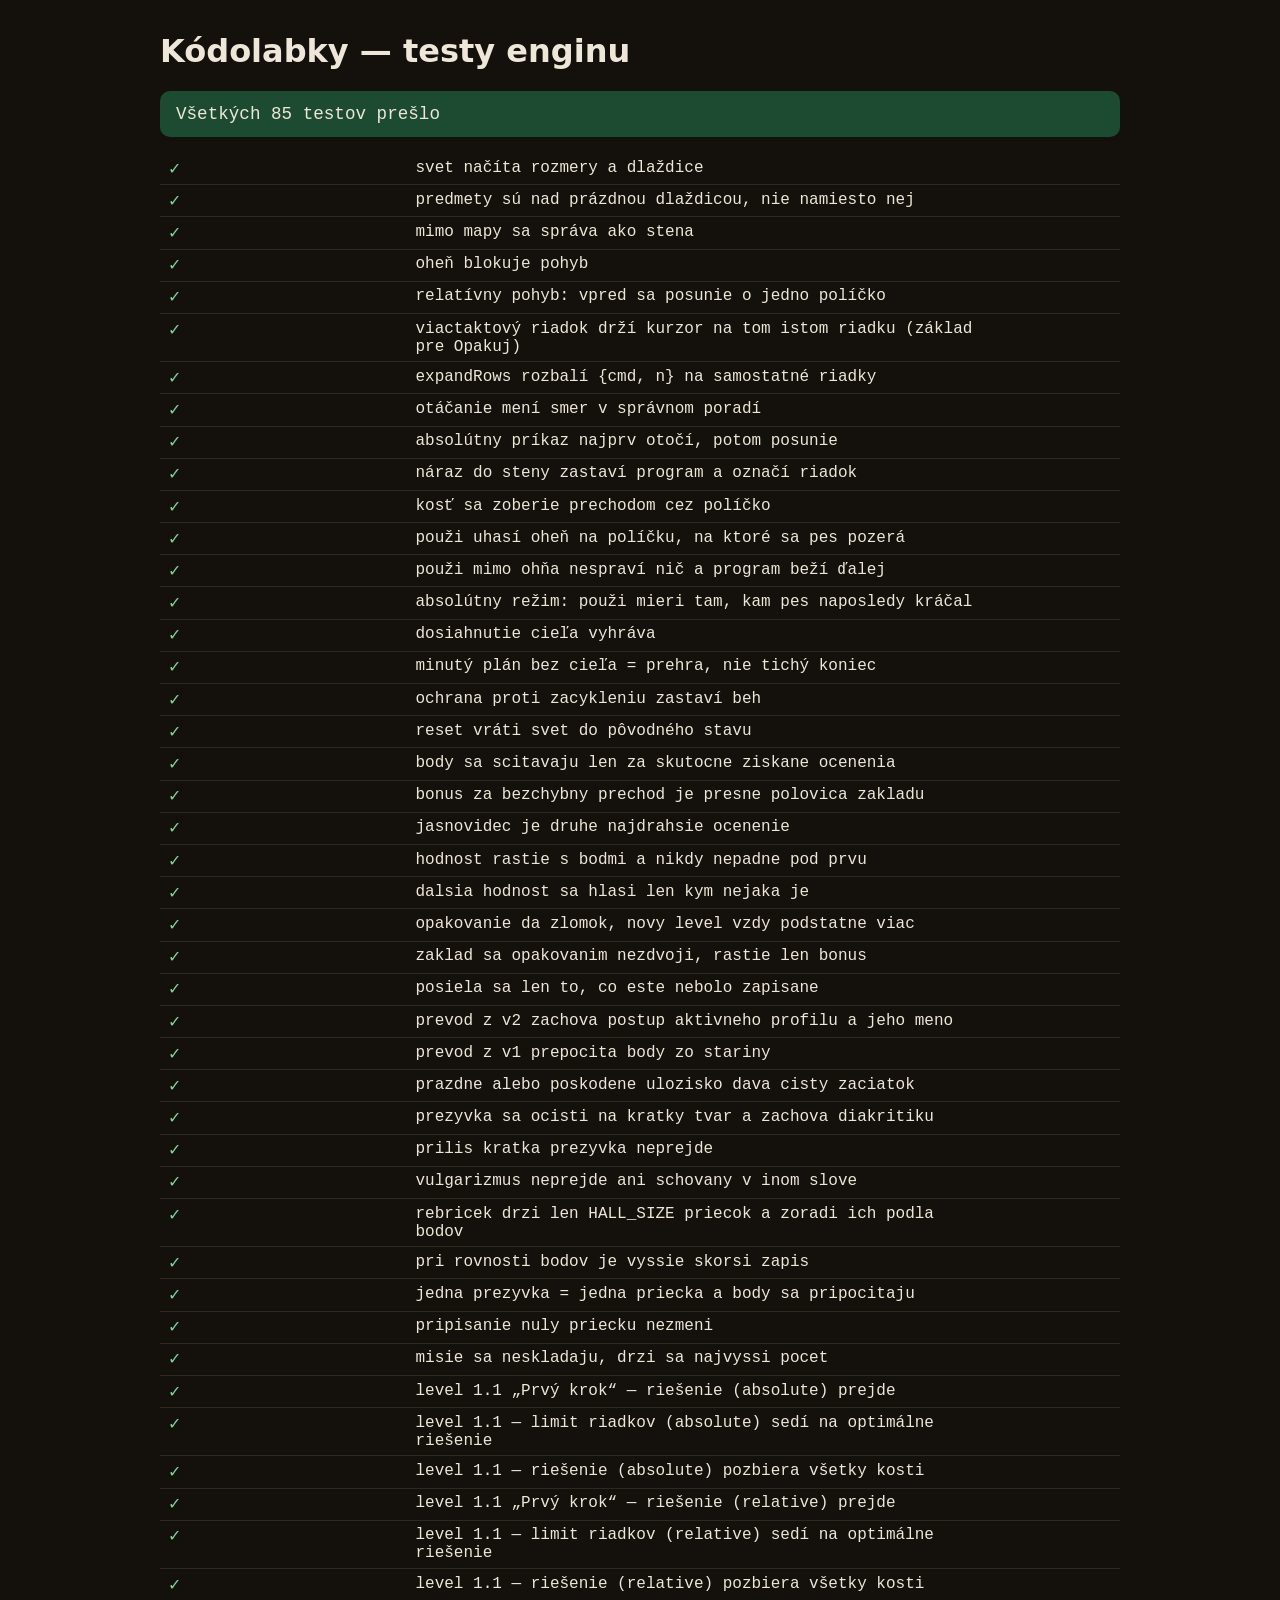
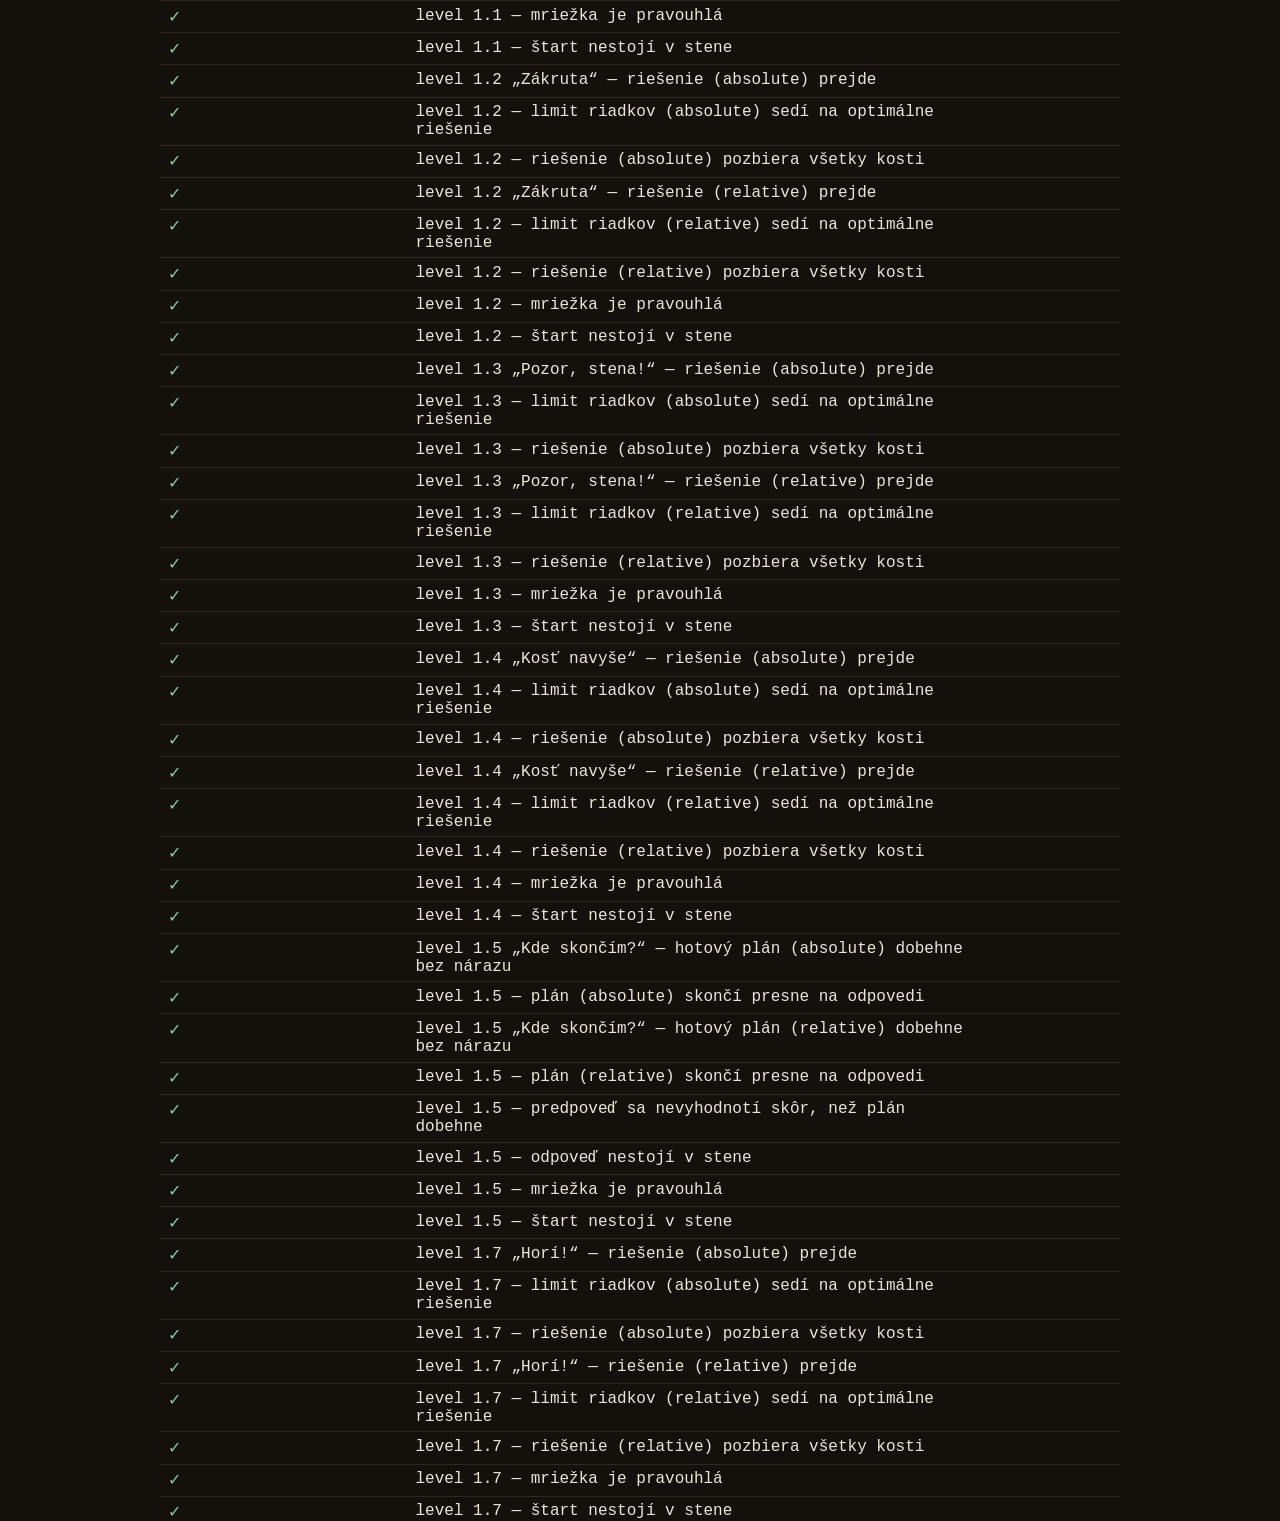
==== commit 0c7dcdd3: "Opakovanie levelu dava zmenseny bonus (20 %) Uzivatel hlasil, ze skore nerastie. Diagnoza z databazy" ====
--- a/tests/index.html
+++ b/tests/index.html
@@ -24,7 +24,7 @@
 import { World } from '../src/engine/world.js';
 import { VM, run } from '../src/engine/vm.js';
 import { countRows, rowLimitFor, expandRows } from '../src/engine/program.js';
-import { AWARDS, pointsFor, rankFor, nextRank, migrate } from '../src/game/progress.js';
+import { AWARDS, pointsFor, rankFor, nextRank, migrate, REPEAT_SHARE } from '../src/game/progress.js';
 import { topOf, mergeEntry } from '../src/game/leaderboard.js';
 import { cleanNick, nickProblem } from '../src/game/nick.js';
 import { HALL_SIZE } from '../src/game/config.js';
@@ -217,6 +217,31 @@
   eq(nextRank(0).name, 'Pomocník', 'zo Steniatka');
   eq(nextRank(0).at - 0, 150, 'chybajuce body');
   eq(nextRank(999999), null, 'na vrchole uz dalsia nie je');
+});
+
+// ── Bonus za opakovanie ───────────────────────────────────────
+// Vracať sa k oblubenej misii sa ma oplatit, ale grindovat tu najlahsiu nie.
+
+test('opakovanie da zlomok, novy level vzdy podstatne viac', () => {
+  const plny = pointsFor(['finish', 'rows', 'bones', 'clean']);
+  const zaOpakovanie = Math.round(plny * REPEAT_SHARE);
+  eq(plny, 250, 'plny pocet za level');
+  eq(zaOpakovanie, 50, 'opakovanie da 20 %');
+  ok(zaOpakovanie < plny, 'opakovanie nikdy nedava tolko co prve dohratie');
+  // Aj pat opakovani ma dat menej nez jeden novy level.
+  ok(zaOpakovanie * 5 <= plny, 'pat opakovani neprebije jeden novy level');
+});
+
+test('zaklad sa opakovanim nezdvoji, rastie len bonus', () => {
+  // Tak, ako to pocita recordResult: zaklad z najlepsich oceneni + zbierany bonus.
+  const zaklad = pointsFor(['finish', 'rows', 'bones', 'clean']);
+  let bonus = 0;
+  const spolu = () => zaklad + bonus;
+  eq(spolu(), 250, 'prve dohratie');
+  bonus += Math.round(zaklad * REPEAT_SHARE);
+  eq(spolu(), 300, 'druhe dohratie');
+  bonus += Math.round(zaklad * REPEAT_SHARE);
+  eq(spolu(), 350, 'tretie dohratie');
 });
 
 // ── Nezapísané body ───────────────────────────────────────────
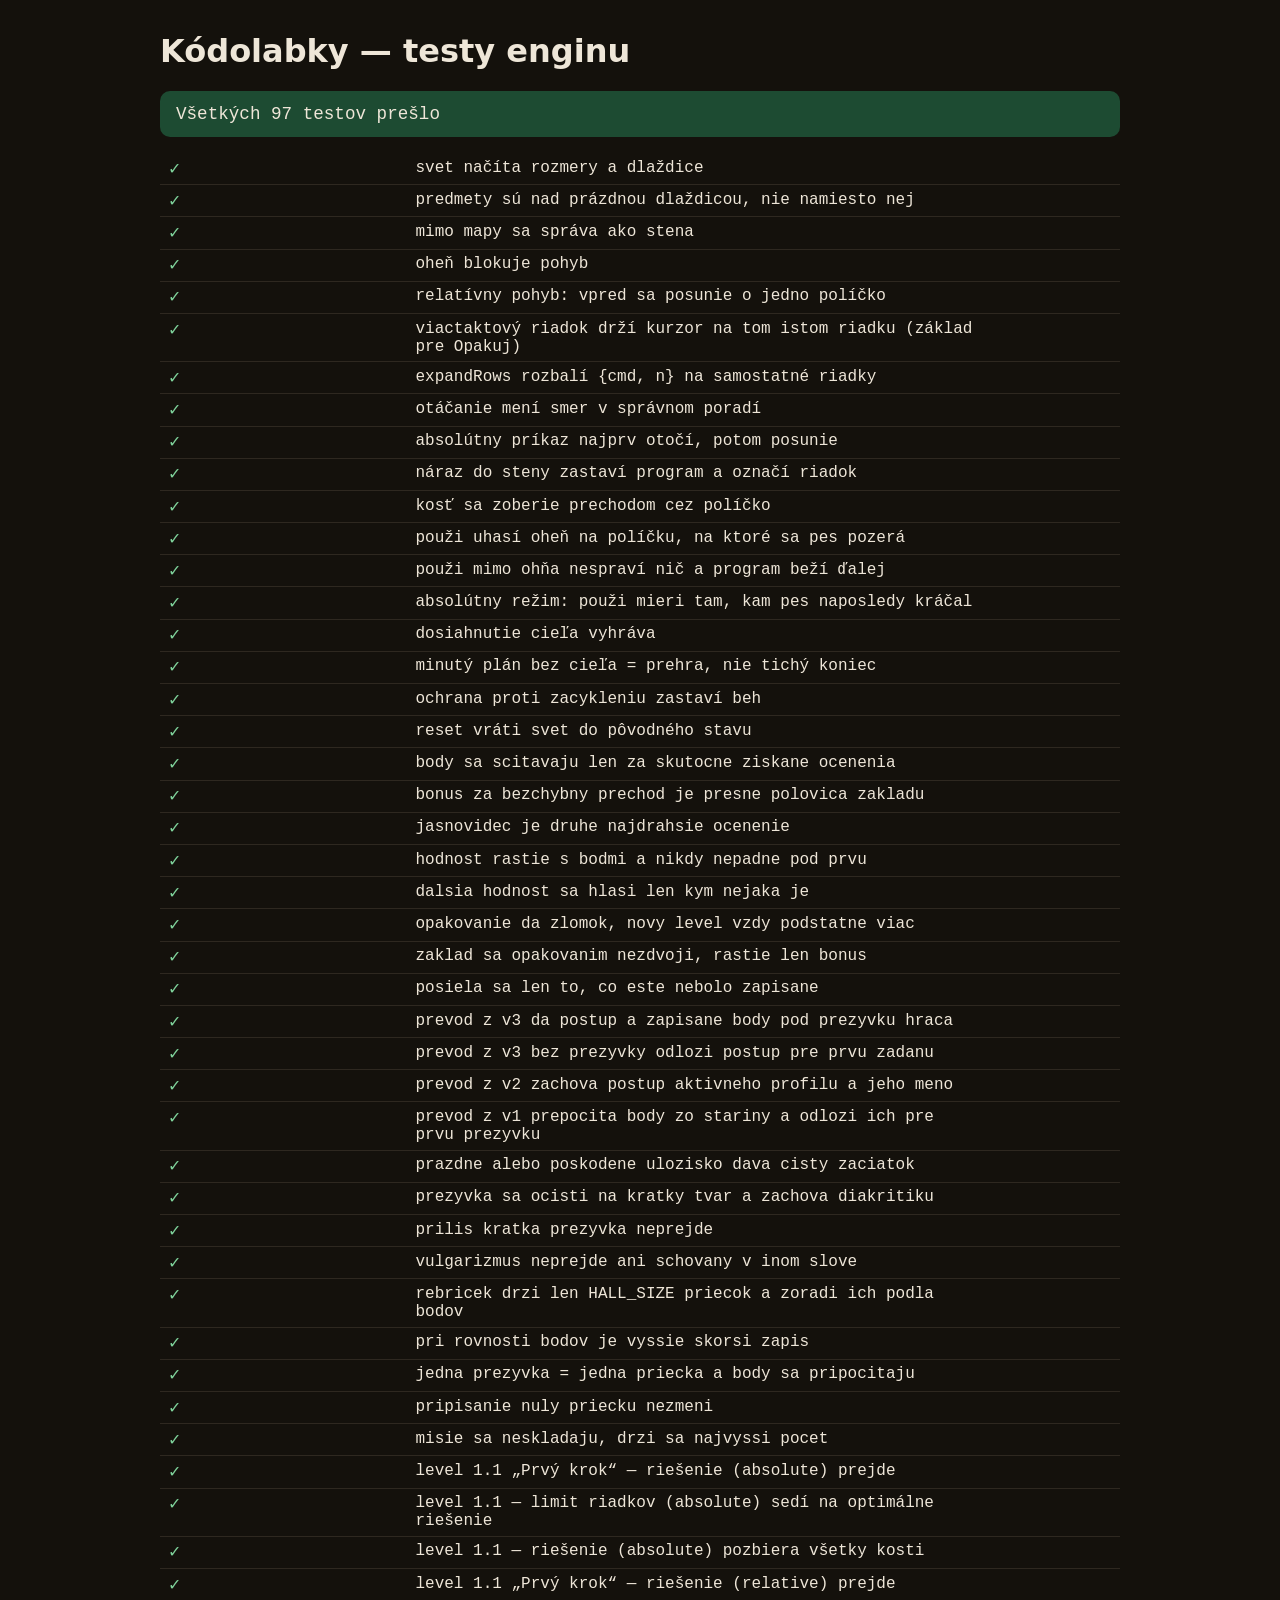
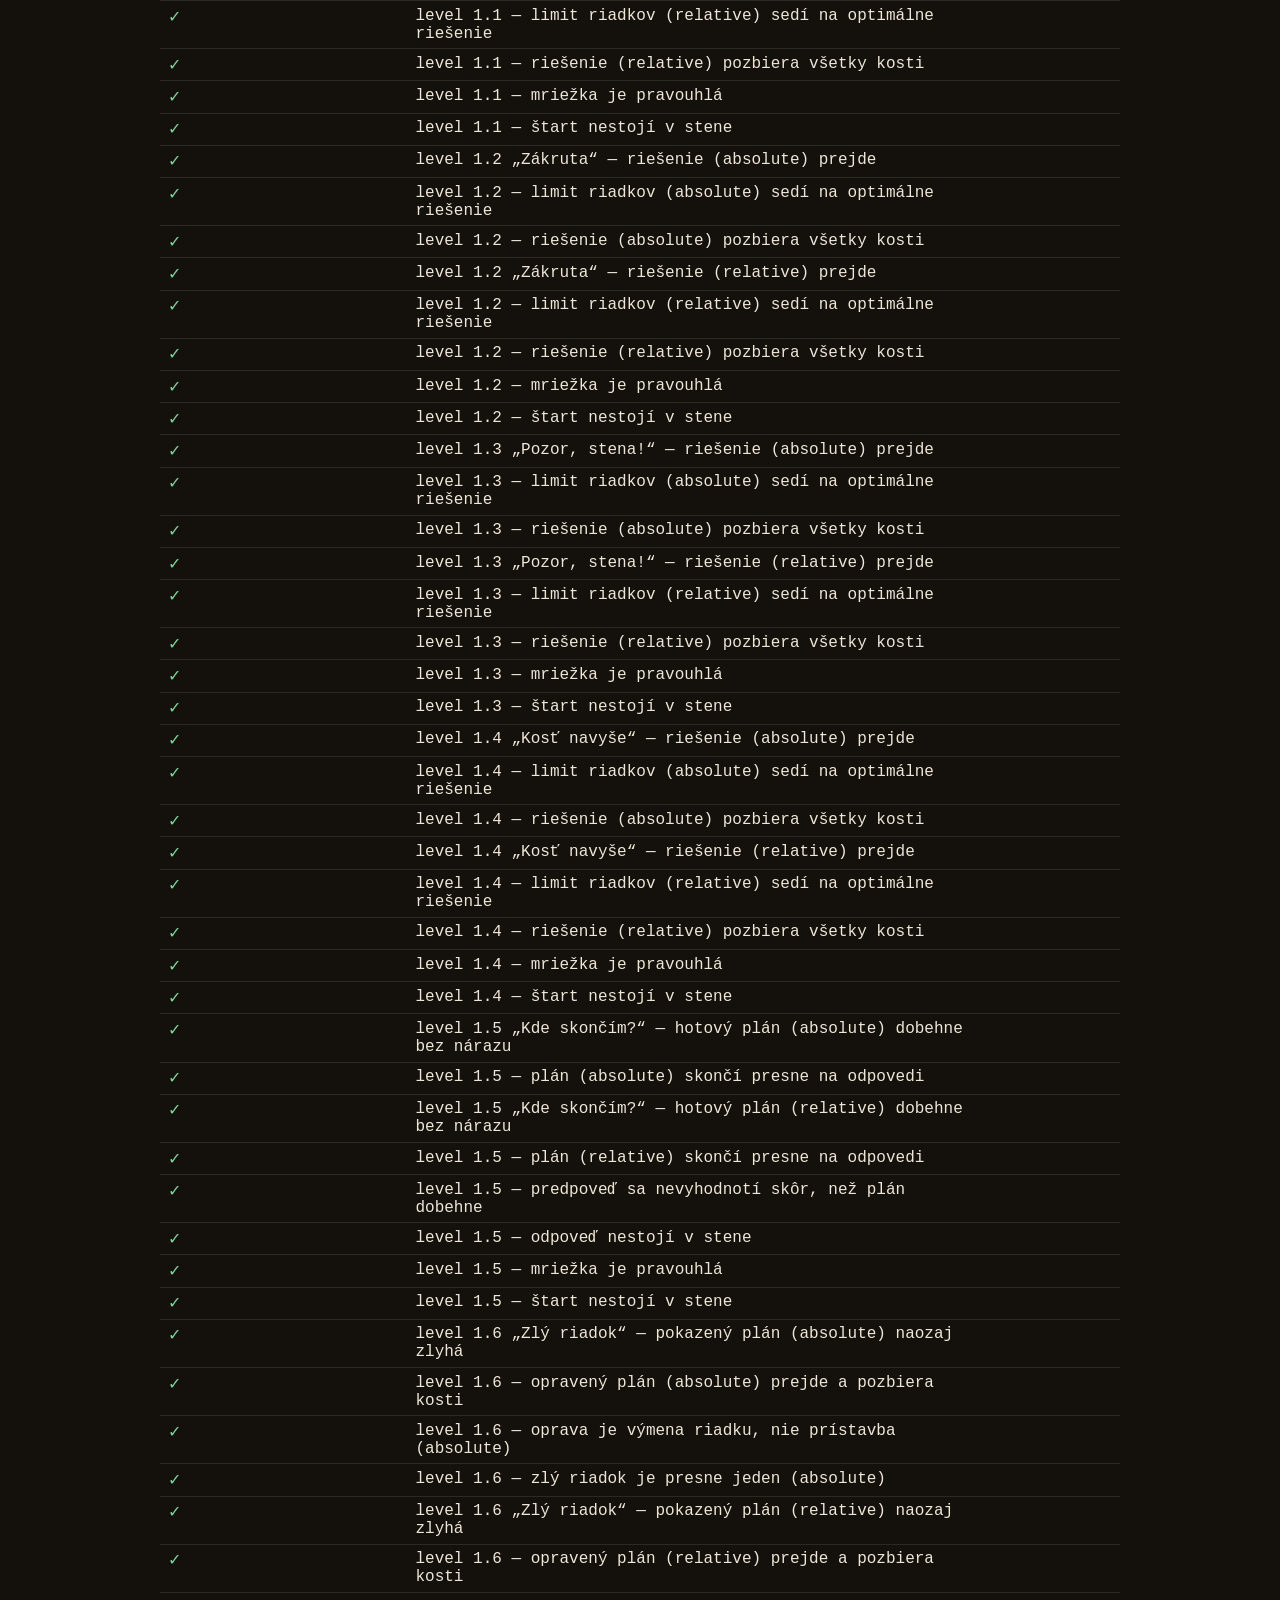
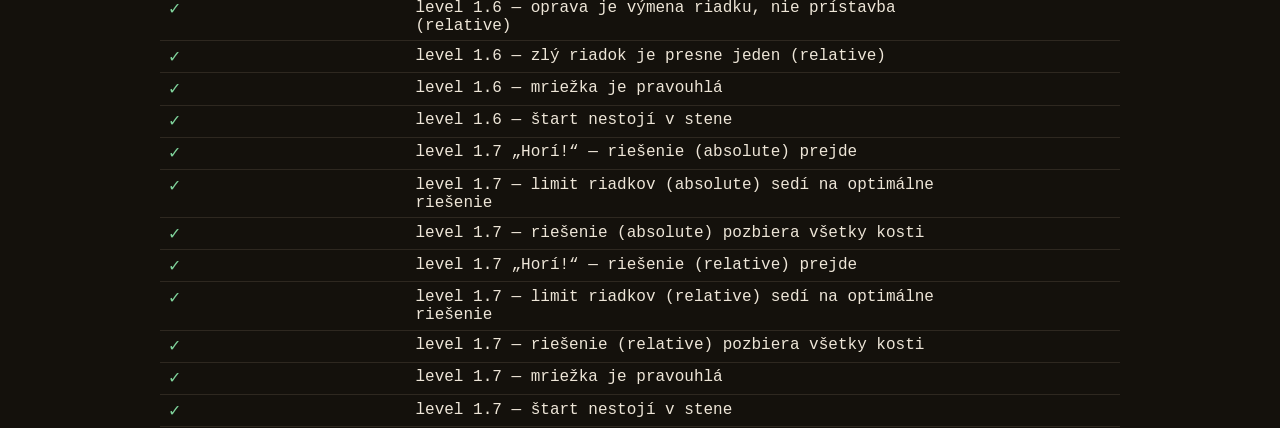
==== commit c43b3cf0: "Body per hrac, auto-zapis do rebricka, level 1.6, zvuky a klavesnica - progress v4: kazda prezyvka m" ====
--- a/tests/index.html
+++ b/tests/index.html
@@ -259,6 +259,28 @@
 // ── Prevod uloženého postupu ──────────────────────────────────
 // Dieťa, ktoré hru už hralo, oň nesmie prísť len preto, že sa zmenil formát.
 
+test('prevod z v3 da postup a zapisane body pod prezyvku hraca', () => {
+  const store = migrate({
+    version: 3,
+    nick: 'NINKA',
+    levels: { '1.2': { awards: ['finish', 'rows'], points: 160 } },
+    submitted: 120,
+    settings: { mode: 'relative', speed: 150 },
+  });
+  eq(store.version, 4, 'verzia');
+  eq(store.nick, 'NINKA', 'prezyvka ostala');
+  eq(store.players.NINKA.levels['1.2'].points, 160, 'postup je pod prezyvkou');
+  eq(store.players.NINKA.submitted, 120, 'zapisane body sa nezabudli — inak by sa pripocitali druhykrat');
+  eq(store.settings.mode, 'relative', 'nastavenia prezili');
+});
+
+test('prevod z v3 bez prezyvky odlozi postup pre prvu zadanu', () => {
+  const store = migrate({ version: 3, nick: null, levels: { '1.1': { awards: ['finish'], points: 100 } }, submitted: 0 });
+  eq(store.nick, null, 'bez prezyvky');
+  eq(store.legacy.levels['1.1'].points, 100, 'postup caka v legacy');
+  eq(Object.keys(store.players).length, 0, 'ziadnemu hracovi sa nepriradil');
+});
+
 test('prevod z v2 zachova postup aktivneho profilu a jeho meno', () => {
   const store = migrate({
     version: 2,
@@ -269,23 +291,24 @@
     ],
     settings: { mode: 'relative', speed: 150 },
   });
-  eq(store.version, 3, 'verzia');
+  eq(store.version, 4, 'verzia');
   eq(store.nick, 'NINKA', 'prezyvka z aktivneho profilu, ocistena');
-  eq(store.levels['1.2'].points, 160, 'postup aktivneho profilu ostal');
-  eq(store.levels['1.1'], undefined, 'cudzi profil sa neprimiesa');
+  eq(store.players.NINKA.levels['1.2'].points, 160, 'postup aktivneho profilu ostal');
+  eq(store.players.NINKA.levels['1.1'], undefined, 'cudzi profil sa neprimiesa');
   eq(store.settings.mode, 'relative', 'nastavenia prezili');
 });
 
-test('prevod z v1 prepocita body zo stariny', () => {
+test('prevod z v1 prepocita body zo stariny a odlozi ich pre prvu prezyvku', () => {
   const store = migrate({ version: 1, levels: { '1.1': { stars: ['finish', 'bones'] } } });
-  eq(store.levels['1.1'].points, 140, 'finish + bones');
+  eq(store.legacy.levels['1.1'].points, 140, 'finish + bones');
   eq(store.nick, null, 'v1 ziadnu prezyvku nemala — hra sa opyta');
 });
 
 test('prazdne alebo poskodene ulozisko dava cisty zaciatok', () => {
   const store = migrate(null);
   eq(store.nick, null, 'bez prezyvky');
-  eq(Object.keys(store.levels).length, 0, 'bez postupu');
+  eq(Object.keys(store.players).length, 0, 'bez hracov');
+  eq(store.legacy, null, 'bez odlozeneho postupu');
   eq(store.settings.mode, 'absolute', 'vychodiskovy rezim');
 });
 
@@ -401,7 +424,40 @@
     });
   }
 
-  for (const mode of level.type === 'predict' ? [] : ['absolute', 'relative']) {
+  // Levely typu „Oprava“: pokazený plán MUSÍ zlyhať (inak niet čo opravovať),
+  // opravený musí prejsť a výmena je riadok za riadok — dĺžka sa nemení.
+  if (level.type === 'debug') {
+    for (const mode of ['absolute', 'relative']) {
+      test(`level ${level.id} „${level.title}“ — pokazený plán (${mode}) naozaj zlyhá`, () => {
+        const rows = level.preset?.[mode];
+        ok(rows, 'v súbore chýba pokazený plán');
+        const world = new World(level);
+        const { vm } = run(world, expandRows(rows), { stepLimit: level.limits?.steps ?? 200 });
+        ok(vm.status !== 'won', 'pokazený plán nesmie vyhrať');
+      });
+
+      test(`level ${level.id} — opravený plán (${mode}) prejde a pozbiera kosti`, () => {
+        const rows = level.solutions?.[mode];
+        ok(rows, 'v súbore chýba opravené riešenie');
+        const world = new World(level);
+        const { vm } = run(world, expandRows(rows), { stepLimit: level.limits?.steps ?? 200 });
+        eq(vm.status, 'won', `stav (kód ${vm.errorCode})`);
+        eq(world.bonesCollected(), world.totalBones, 'kosti');
+      });
+
+      test(`level ${level.id} — oprava je výmena riadku, nie prístavba (${mode})`, () => {
+        eq(countRows(expandRows(level.preset[mode])), countRows(expandRows(level.solutions[mode])),
+          'pokazený a opravený plán majú rovnaký počet riadkov');
+      });
+
+      test(`level ${level.id} — zlý riadok je presne jeden (${mode})`, () => {
+        const free = expandRows(level.preset[mode]).filter((r) => !r.locked).length;
+        eq(free, 1, 'odomknutý (vymeniteľný) riadok');
+      });
+    }
+  }
+
+  for (const mode of ['predict', 'debug'].includes(level.type) ? [] : ['absolute', 'relative']) {
     // V JSON je riešenie zapísané krátko cez `n`; v tabuľke je jeden riadok
     // jeden krok, takže sa pred porovnaním s limitom musí rozbaliť.
     const rows = level.solutions?.[mode] ? expandRows(level.solutions[mode]) : null;
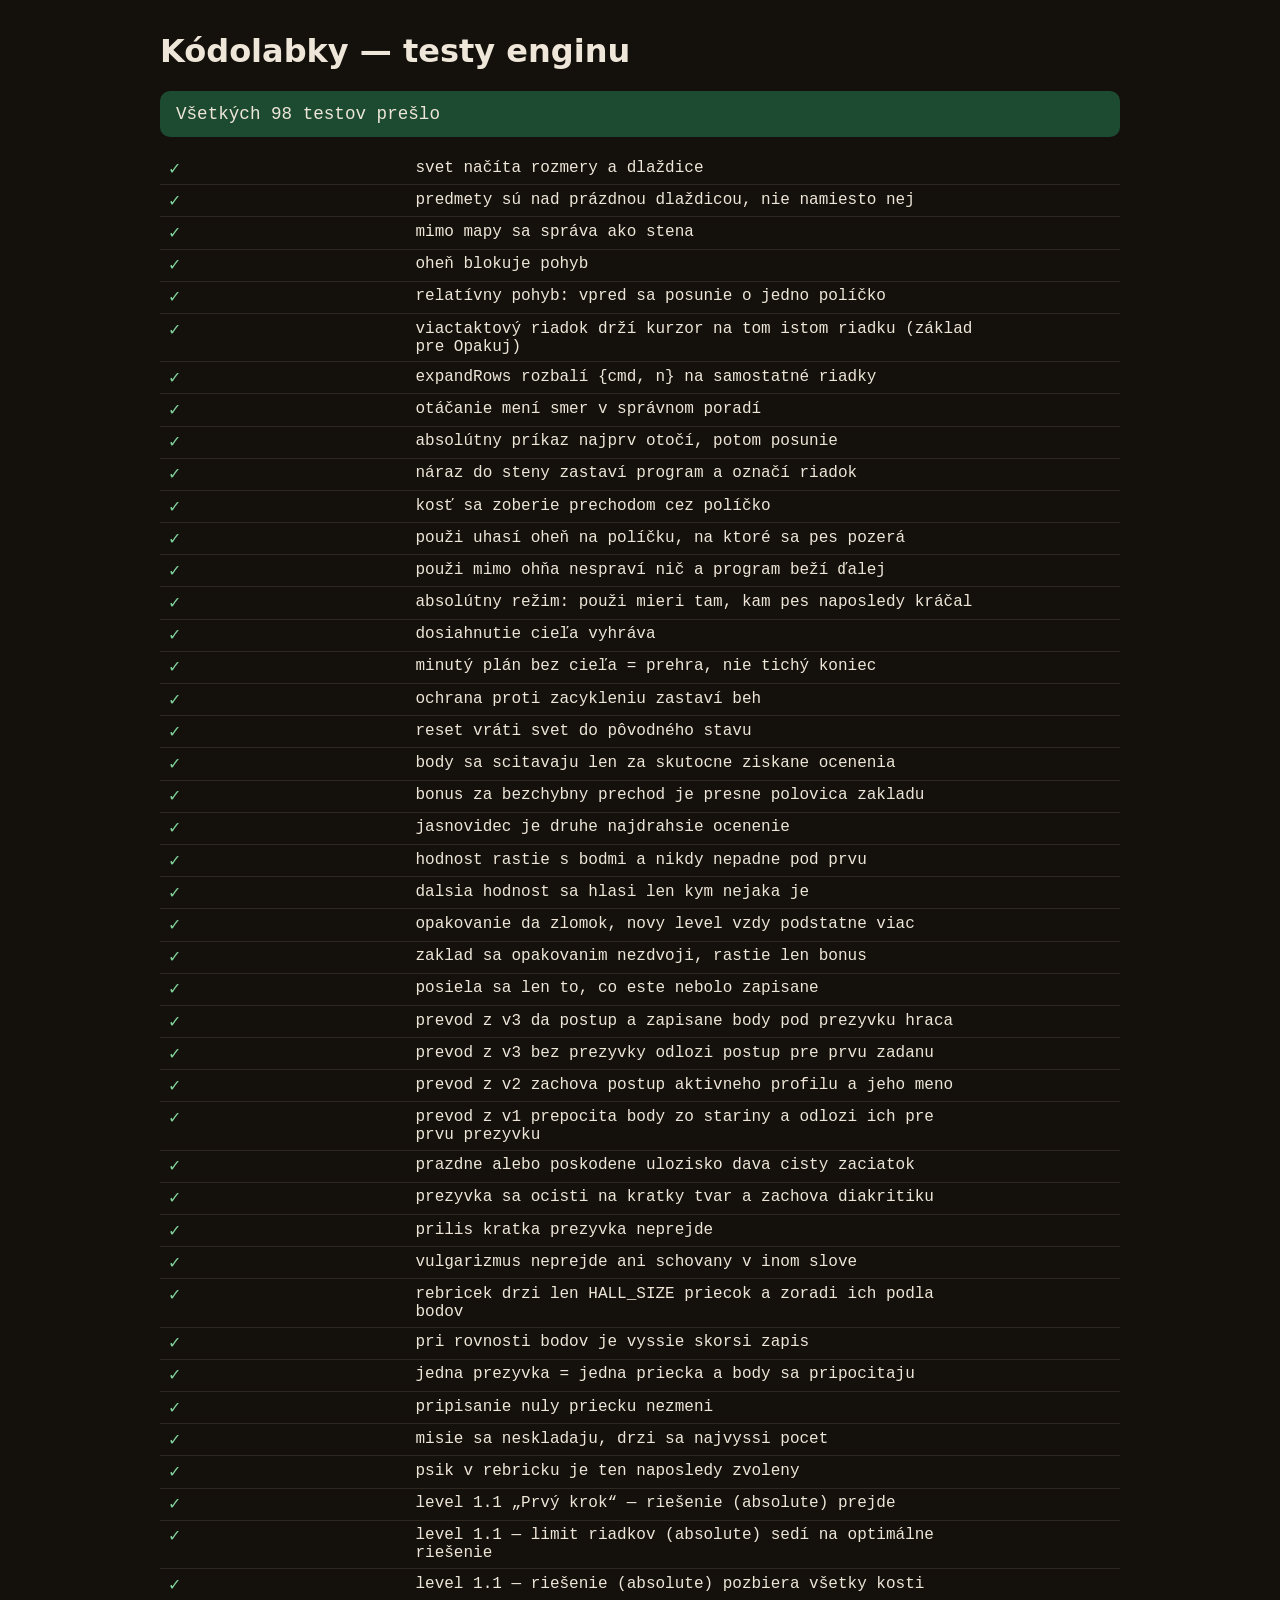
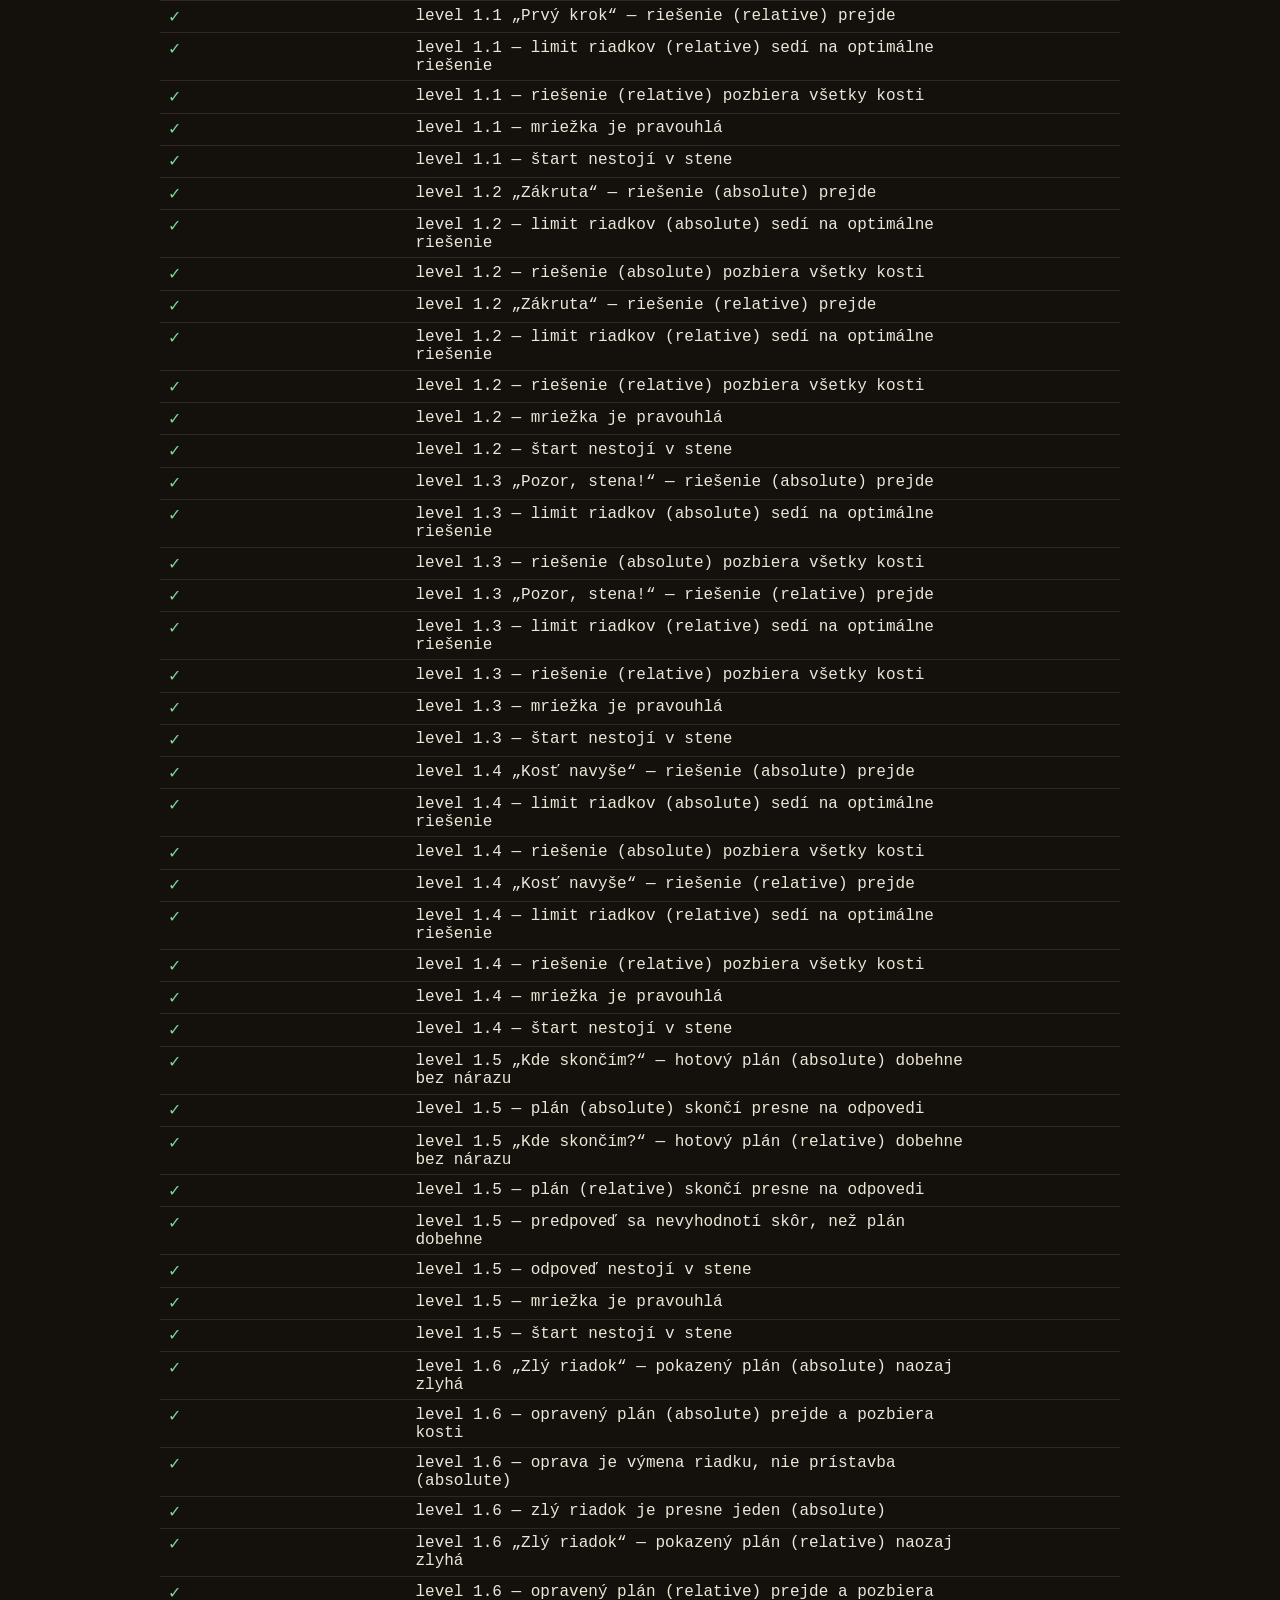
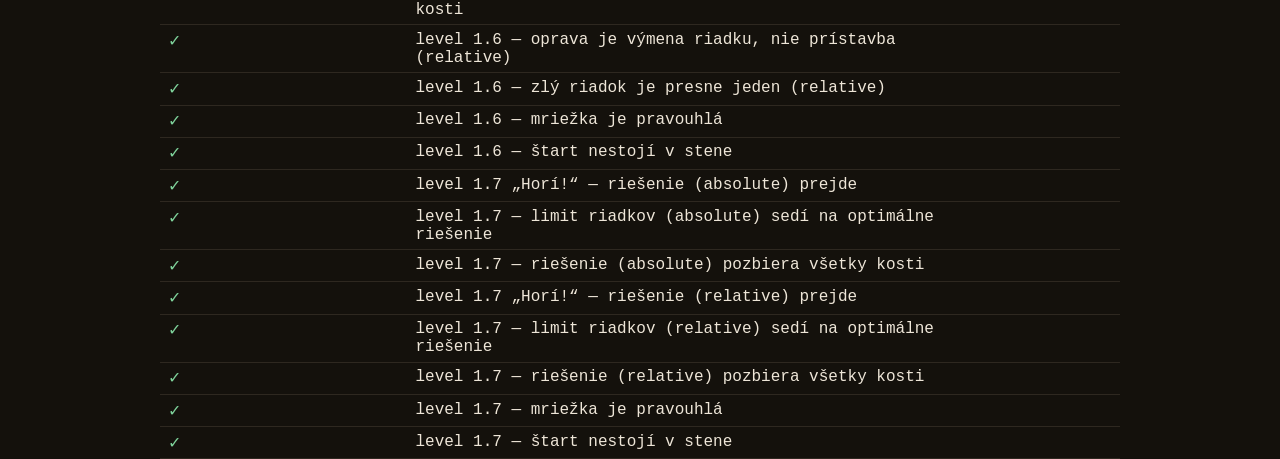
==== commit 5ce997cb: "Vyber psika: hrac si voli steniatko, hra v leveloch aj avatar v rebricku - uvodne okno: mriezka 6 ps" ====
--- a/tests/index.html
+++ b/tests/index.html
@@ -373,6 +373,13 @@
   eq(list[0].missions, 6, 'misie su pocet levelov, nie sucet');
 });
 
+test('psik v rebricku je ten naposledy zvoleny', () => {
+  const before = { nick: 'LABKA', points: 100, missions: 2, dog: 'fifo', at: '2026-07-01' };
+  const list = mergeEntry([before], { nick: 'LABKA', points: 50, missions: 3, dog: 'rex', at: '2026-07-02' });
+  eq(list[0].dog, 'rex', 'posledny zvoleny psik plati');
+  eq(list[0].points, 150, 'body sa pritom normalne pripocitali');
+});
+
 // ── Levely ──────────────────────────────────────────────────────
 // Najdôležitejší test v projekte: chráni pred neriešiteľným levelom
 // po tom, čo niekto poupravuje mapu.
